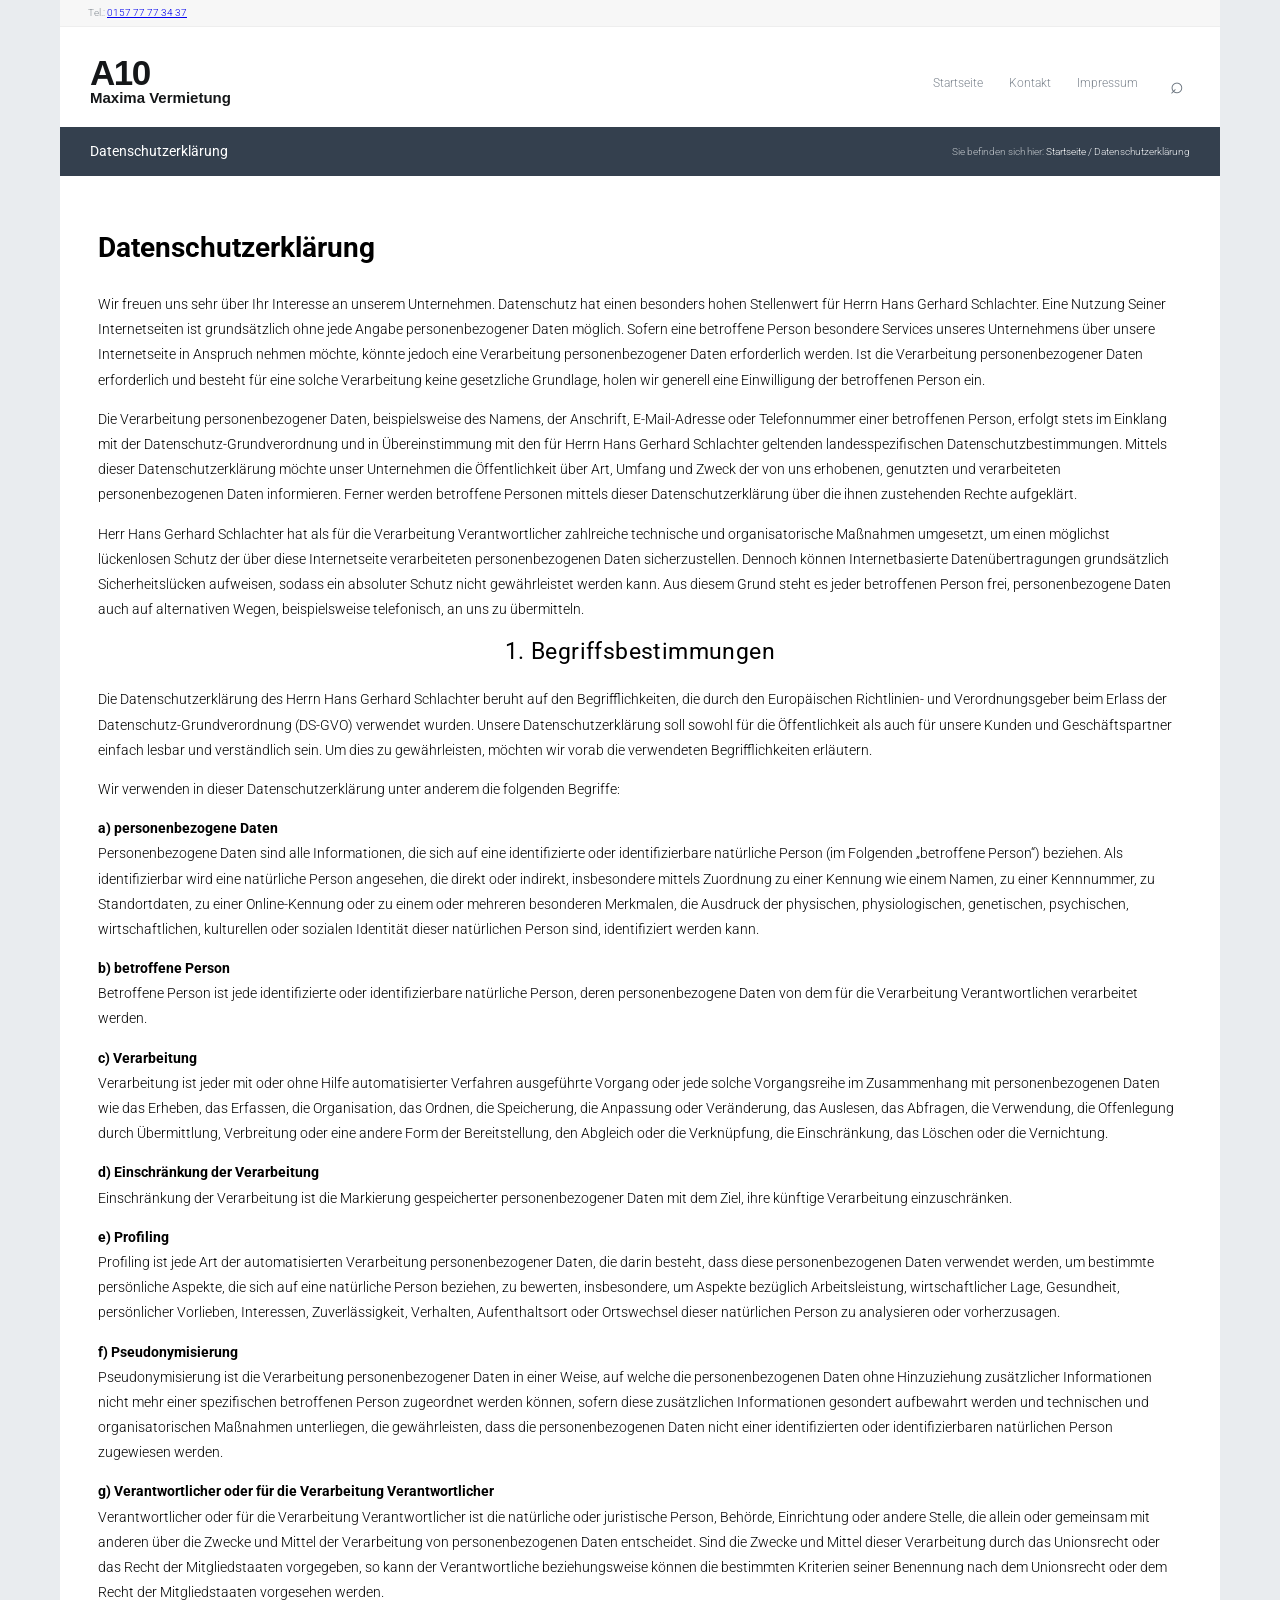
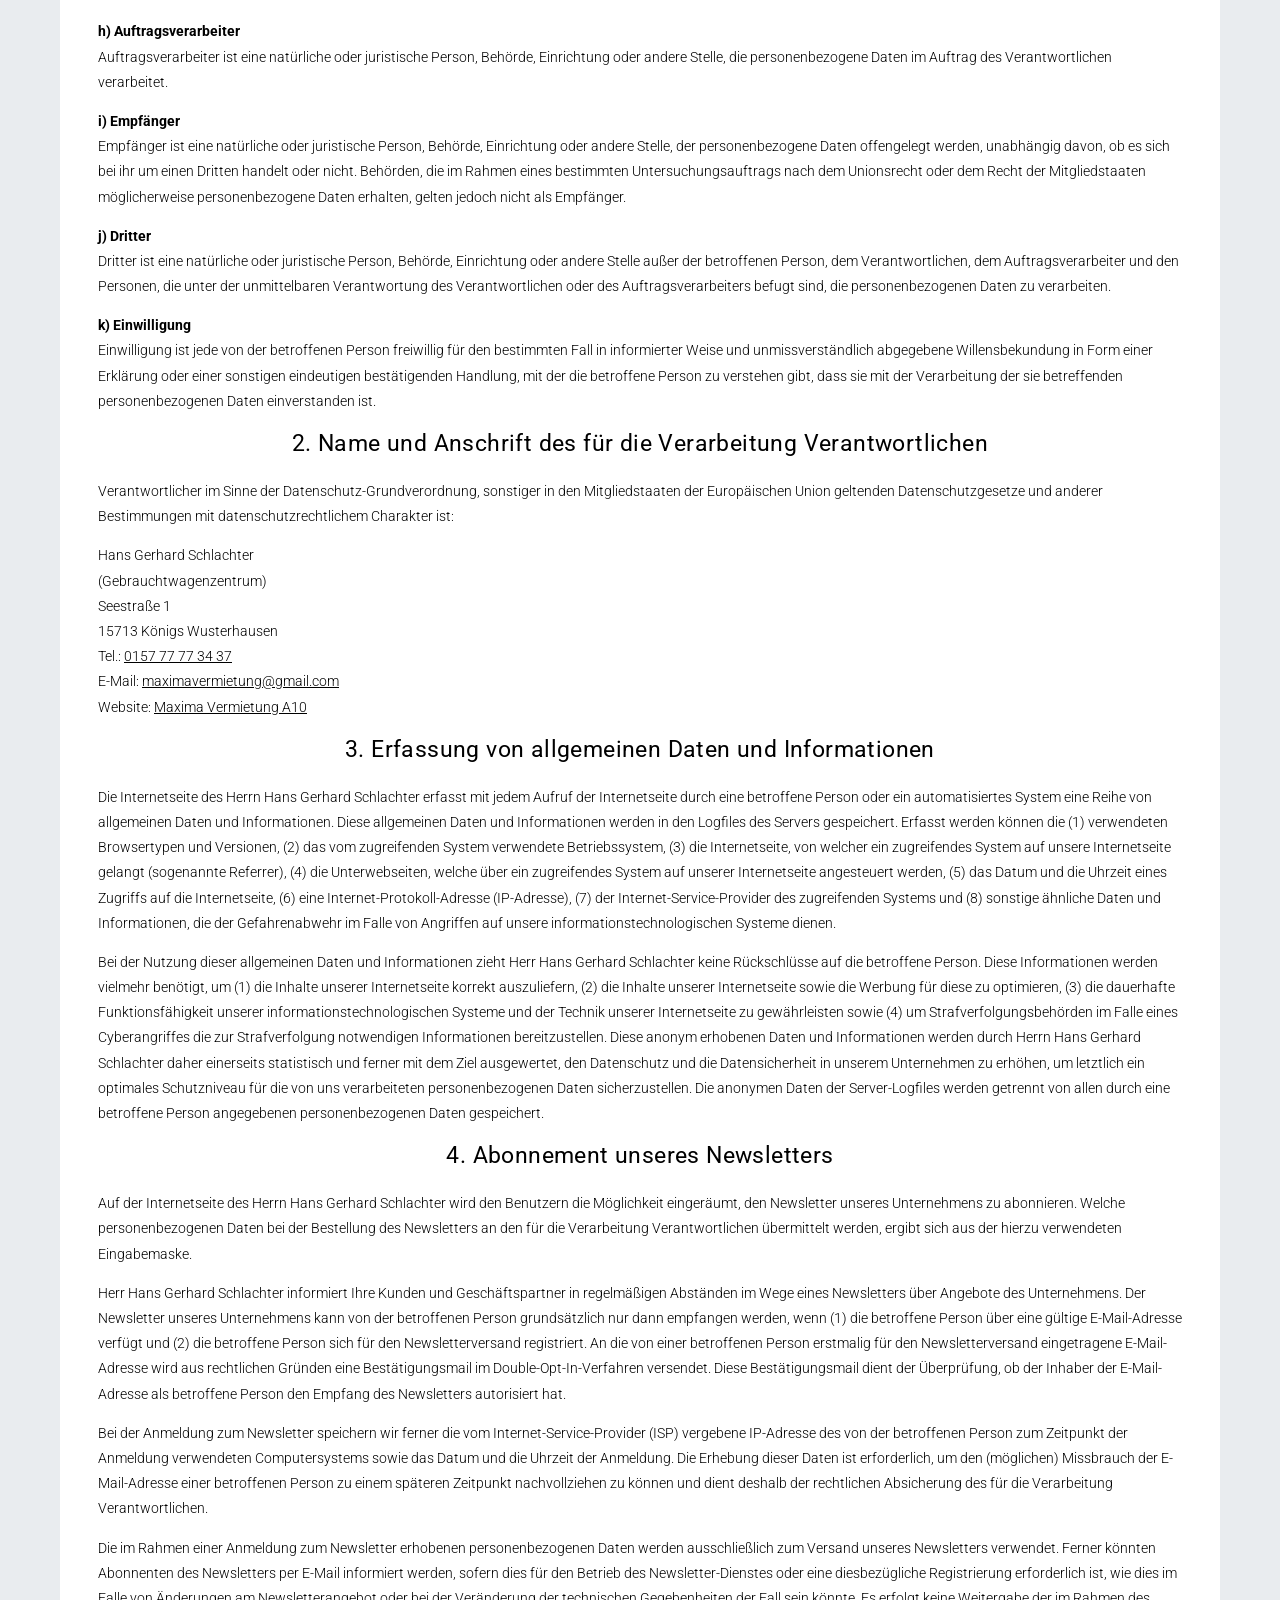
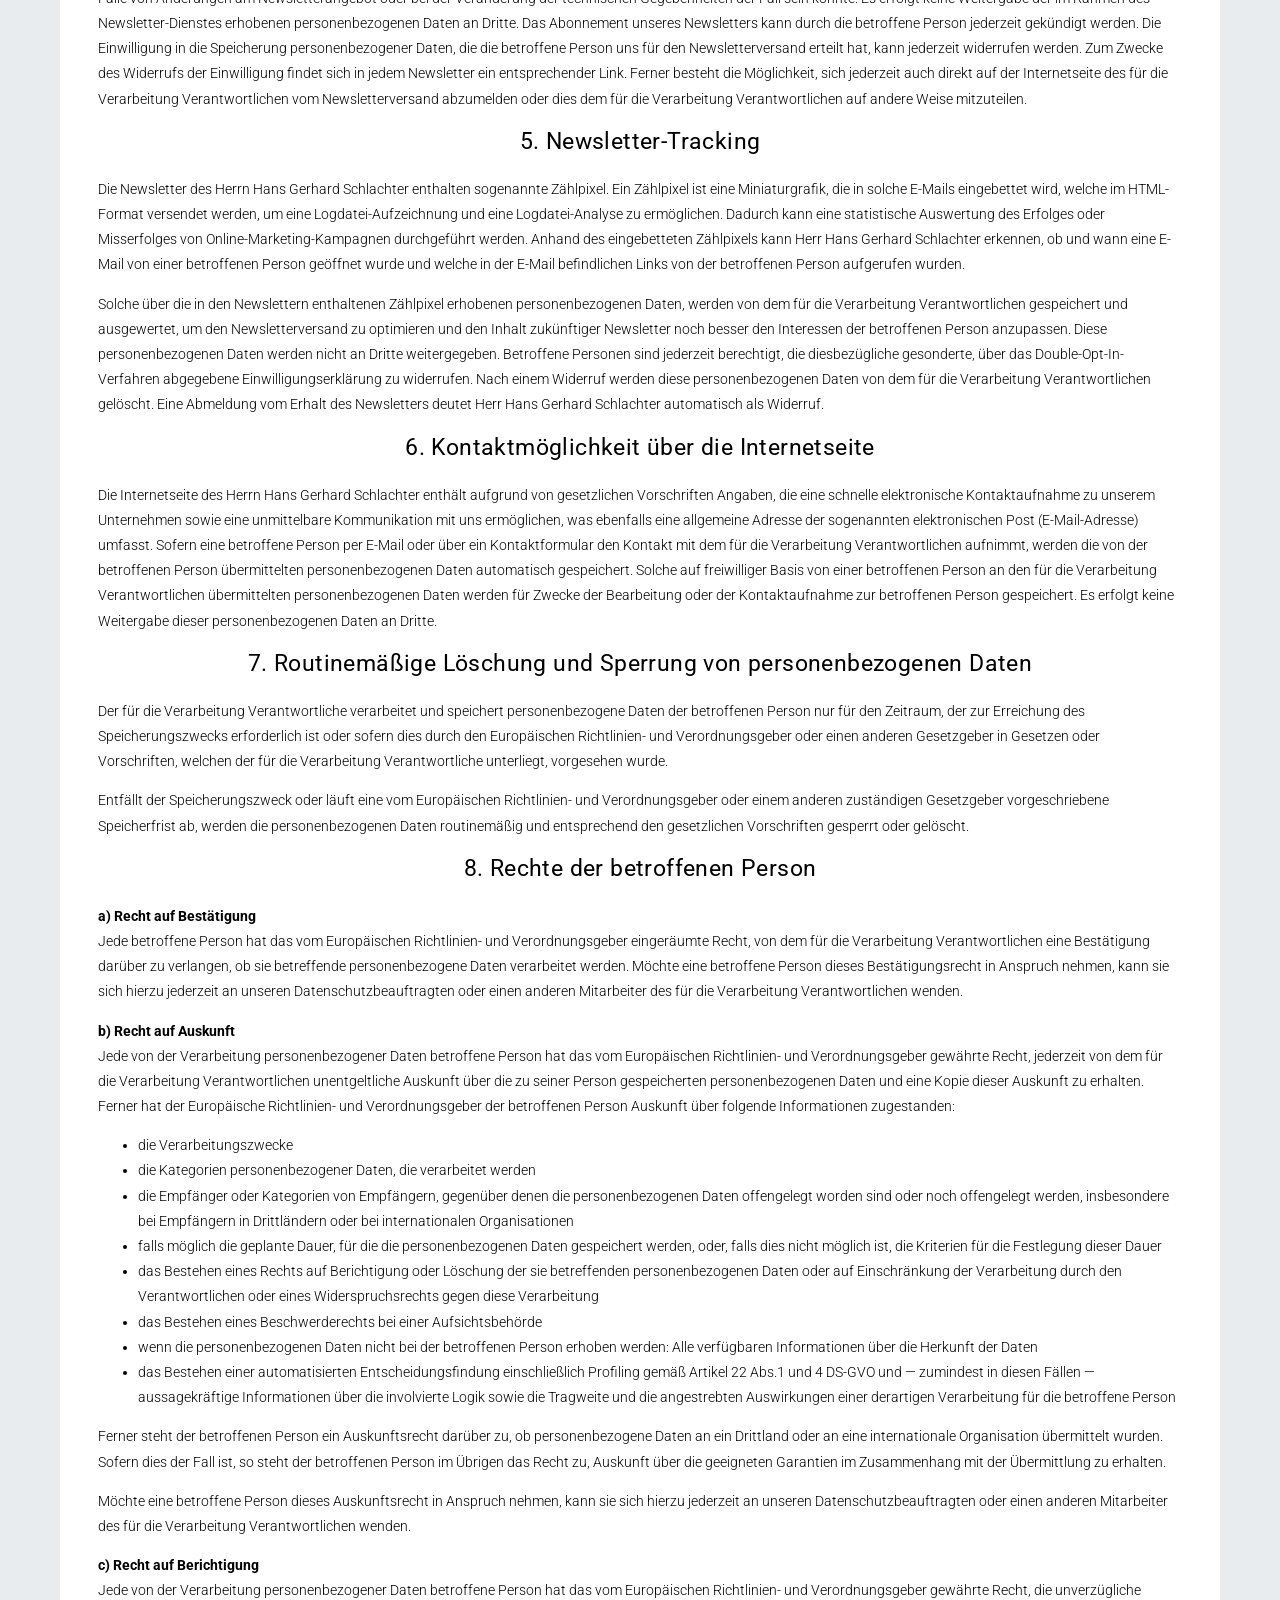
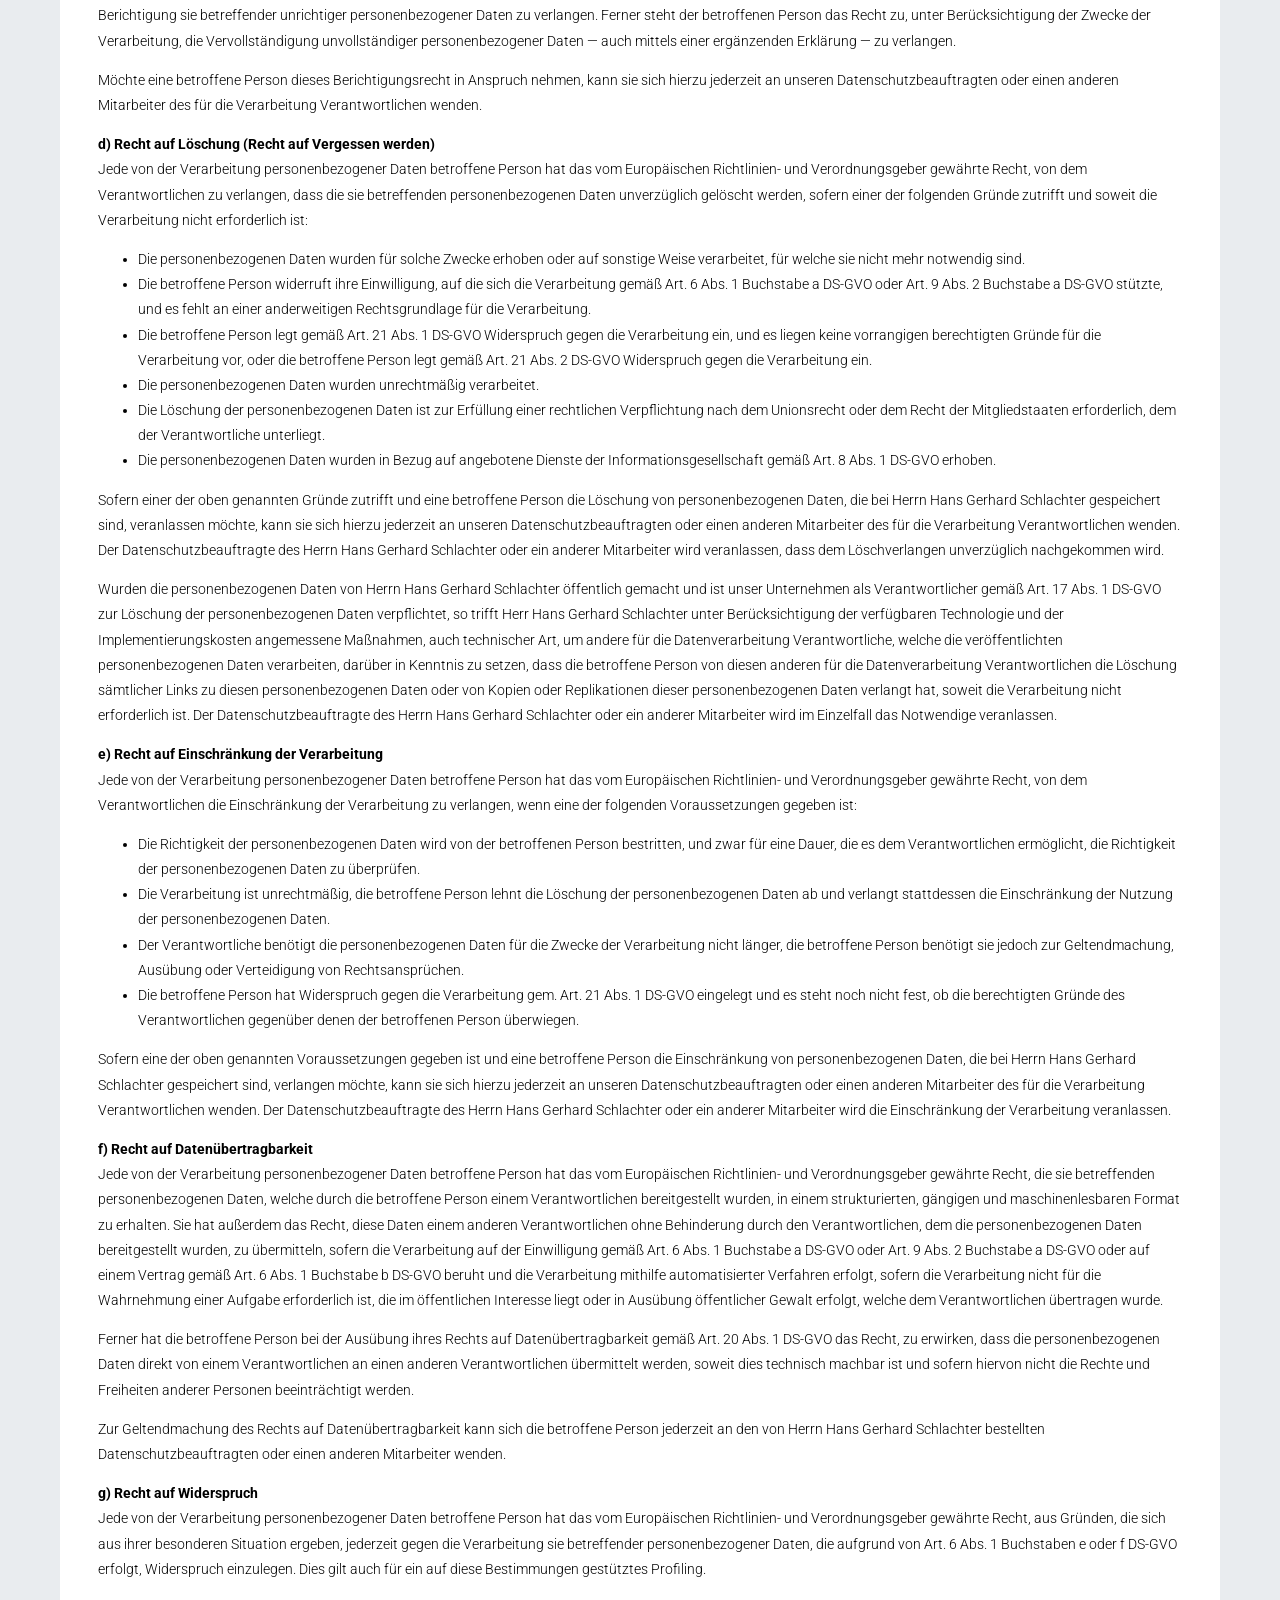
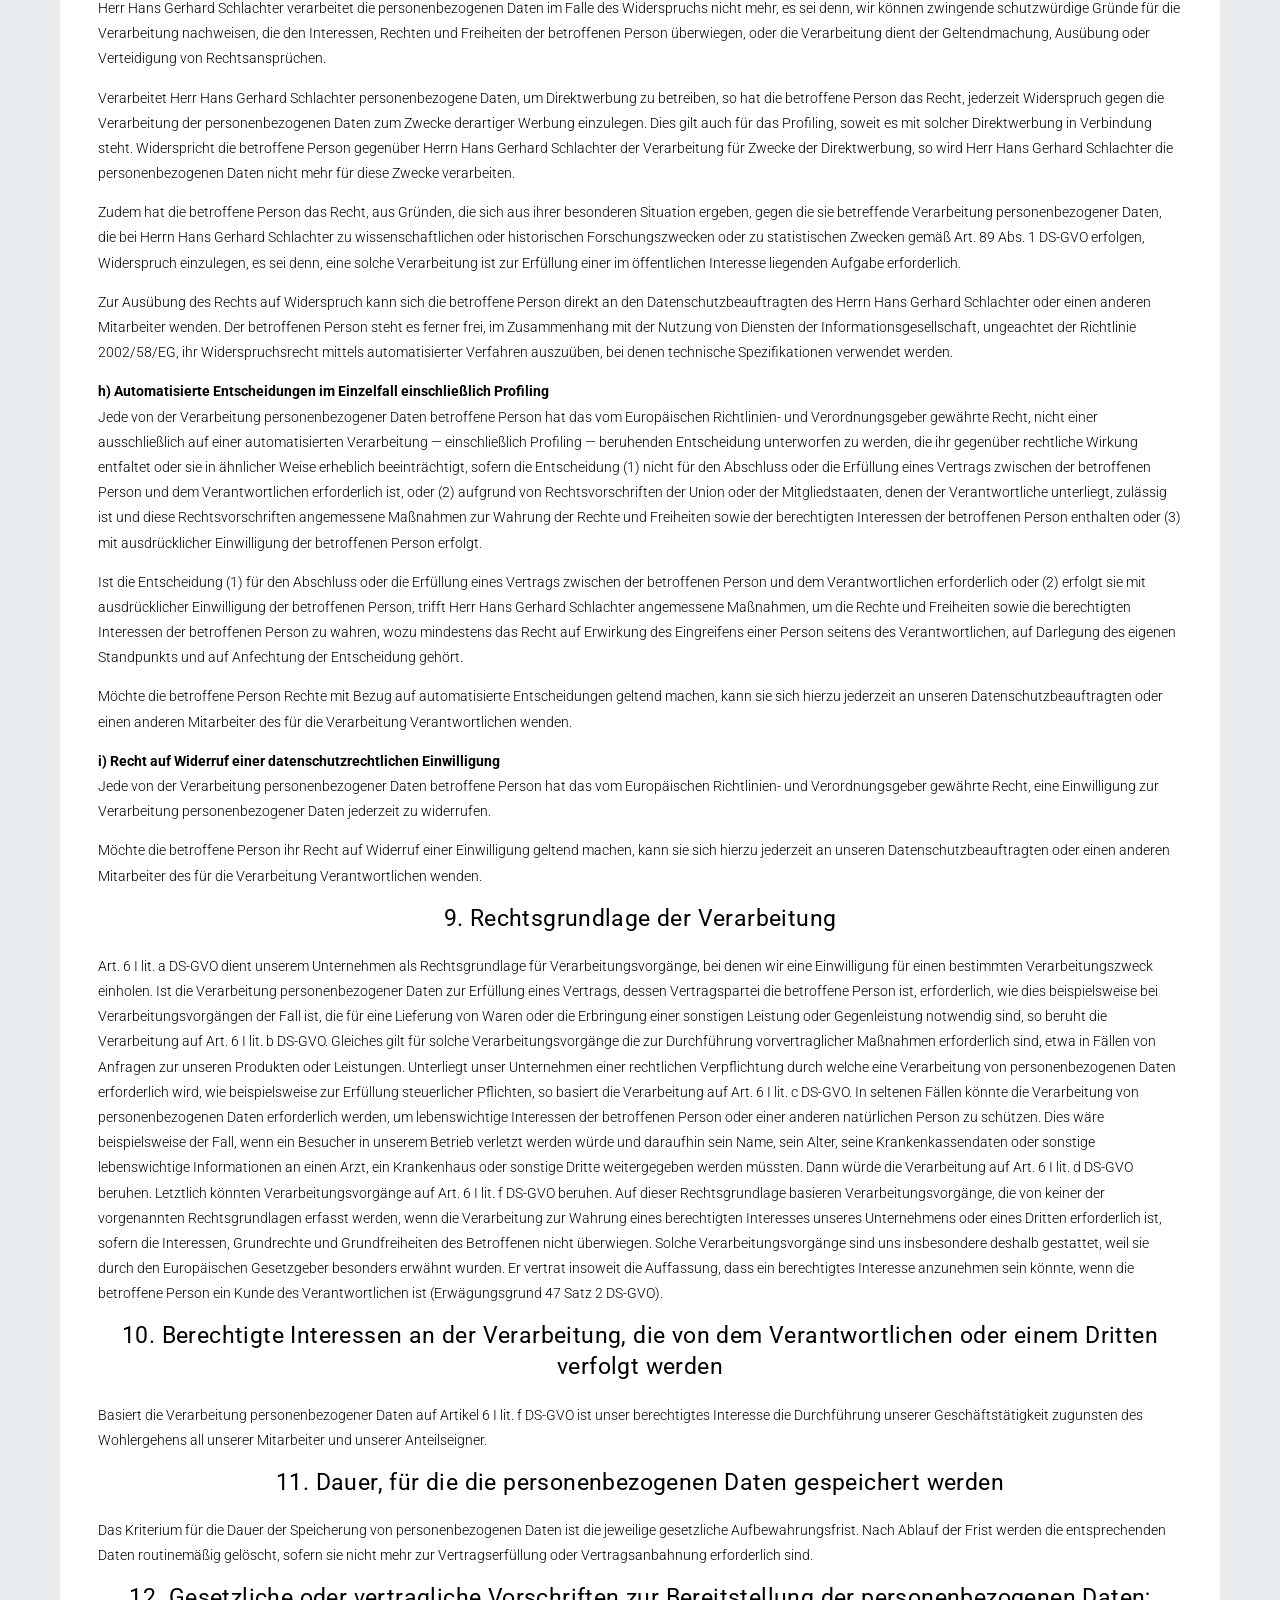
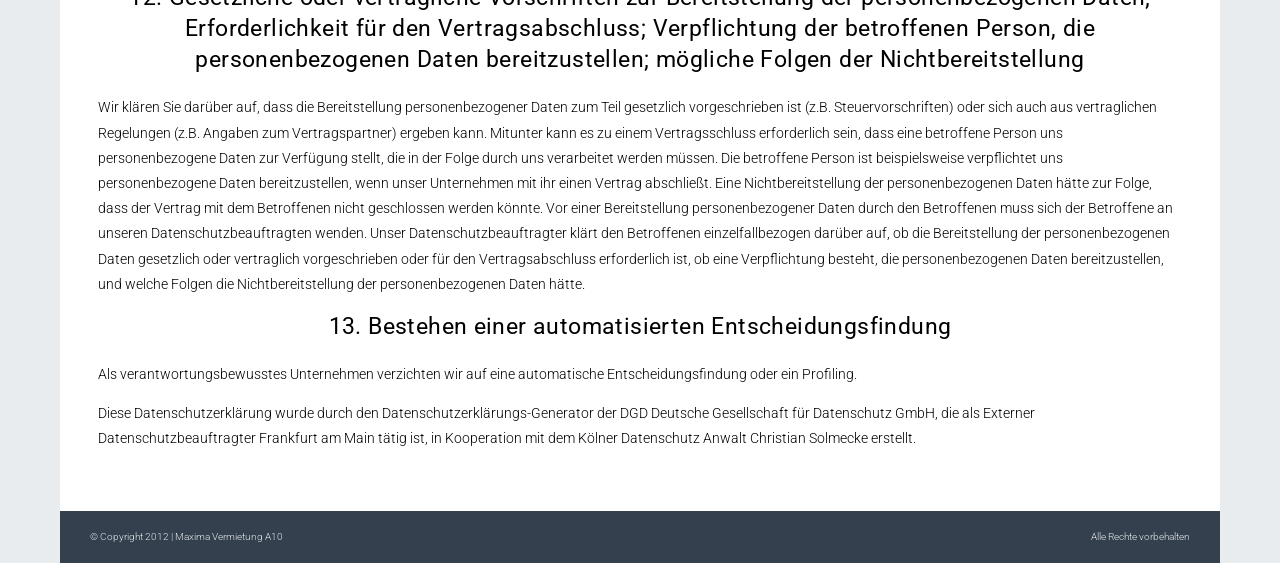
==== datenschutz.html @ 819bec35 "Initial upload of Maxima Vermietung A10" ====
<!doctype html><html lang="de"><head><meta charset="utf-8"><meta name="viewport" content="width=device-width, initial-scale=1"><title>Datenschutzerklärung | Maxima Vermietung A10</title><link rel="stylesheet" href="styles.css"></head><body><div class="topline"><span>Tel.: <a href="tel:+2015777773437">0157 77 77 34 37</a></span></div><header class="site-header"><a class="brand" href="index.html" aria-label="Maxima Vermietung A10 Startseite"><strong>A10</strong><span>Maxima Vermietung</span></a><button class="menu-toggle" type="button" aria-label="Menü öffnen" aria-expanded="false">☰</button><nav class="main-nav"><a href="index.html">Startseite</a><a href="kontakt.html">Kontakt</a><a href="impressum.html">Impressum</a><button class="search-toggle" type="button" aria-label="Suche öffnen">⌕</button></nav></header><div class="page-title"><h1>Datenschutzerklärung</h1><div class="breadcrumb"><span>Sie befinden sich hier:</span> <a href="index.html">Startseite</a> / Datenschutzerklärung</div></div><main class="content privacy-content"><h1>Datenschutzerklärung</h1>
<p>Wir freuen uns sehr über Ihr Interesse an unserem Unternehmen. Datenschutz hat einen besonders hohen Stellenwert für Herrn Hans Gerhard Schlachter. Eine Nutzung Seiner Internetseiten ist grundsätzlich ohne jede Angabe personenbezogener Daten möglich. Sofern eine betroffene Person besondere Services unseres Unternehmens über unsere Internetseite in Anspruch nehmen möchte, könnte jedoch eine Verarbeitung personenbezogener Daten erforderlich werden. Ist die Verarbeitung personenbezogener Daten erforderlich und besteht für eine solche Verarbeitung keine gesetzliche Grundlage, holen wir generell eine Einwilligung der betroffenen Person ein.</p>
<p>Die Verarbeitung personenbezogener Daten, beispielsweise des Namens, der Anschrift, E-Mail-Adresse oder Telefonnummer einer betroffenen Person, erfolgt stets im Einklang mit der Datenschutz-Grundverordnung und in Übereinstimmung mit den für Herrn Hans Gerhard Schlachter geltenden landesspezifischen Datenschutzbestimmungen. Mittels dieser Datenschutzerklärung möchte unser Unternehmen die Öffentlichkeit über Art, Umfang und Zweck der von uns erhobenen, genutzten und verarbeiteten personenbezogenen Daten informieren. Ferner werden betroffene Personen mittels dieser Datenschutzerklärung über die ihnen zustehenden Rechte aufgeklärt.</p>
<p>Herr Hans Gerhard Schlachter hat als für die Verarbeitung Verantwortlicher zahlreiche technische und organisatorische Maßnahmen umgesetzt, um einen möglichst lückenlosen Schutz der über diese Internetseite verarbeiteten personenbezogenen Daten sicherzustellen. Dennoch können Internetbasierte Datenübertragungen grundsätzlich Sicherheitslücken aufweisen, sodass ein absoluter Schutz nicht gewährleistet werden kann. Aus diesem Grund steht es jeder betroffenen Person frei, personenbezogene Daten auch auf alternativen Wegen, beispielsweise telefonisch, an uns zu übermitteln.</p>
<h2>1. Begriffsbestimmungen</h2>
<p>Die Datenschutzerklärung des Herrn Hans Gerhard Schlachter beruht auf den Begrifflichkeiten, die durch den Europäischen Richtlinien- und Verordnungsgeber beim Erlass der Datenschutz-Grundverordnung (DS-GVO) verwendet wurden. Unsere Datenschutzerklärung soll sowohl für die Öffentlichkeit als auch für unsere Kunden und Geschäftspartner einfach lesbar und verständlich sein. Um dies zu gewährleisten, möchten wir vorab die verwendeten Begrifflichkeiten erläutern.</p>
<p>Wir verwenden in dieser Datenschutzerklärung unter anderem die folgenden Begriffe:</p>
<p><strong>a) personenbezogene Daten</strong><br>Personenbezogene Daten sind alle Informationen, die sich auf eine identifizierte oder identifizierbare natürliche Person (im Folgenden „betroffene Person“) beziehen. Als identifizierbar wird eine natürliche Person angesehen, die direkt oder indirekt, insbesondere mittels Zuordnung zu einer Kennung wie einem Namen, zu einer Kennnummer, zu Standortdaten, zu einer Online-Kennung oder zu einem oder mehreren besonderen Merkmalen, die Ausdruck der physischen, physiologischen, genetischen, psychischen, wirtschaftlichen, kulturellen oder sozialen Identität dieser natürlichen Person sind, identifiziert werden kann.</p>
<p><strong>b) betroffene Person</strong><br>Betroffene Person ist jede identifizierte oder identifizierbare natürliche Person, deren personenbezogene Daten von dem für die Verarbeitung Verantwortlichen verarbeitet werden.</p>
<p><strong>c) Verarbeitung</strong><br>Verarbeitung ist jeder mit oder ohne Hilfe automatisierter Verfahren ausgeführte Vorgang oder jede solche Vorgangsreihe im Zusammenhang mit personenbezogenen Daten wie das Erheben, das Erfassen, die Organisation, das Ordnen, die Speicherung, die Anpassung oder Veränderung, das Auslesen, das Abfragen, die Verwendung, die Offenlegung durch Übermittlung, Verbreitung oder eine andere Form der Bereitstellung, den Abgleich oder die Verknüpfung, die Einschränkung, das Löschen oder die Vernichtung.</p>
<p><strong>d) Einschränkung der Verarbeitung</strong><br>Einschränkung der Verarbeitung ist die Markierung gespeicherter personenbezogener Daten mit dem Ziel, ihre künftige Verarbeitung einzuschränken.</p>
<p><strong>e) Profiling</strong><br>Profiling ist jede Art der automatisierten Verarbeitung personenbezogener Daten, die darin besteht, dass diese personenbezogenen Daten verwendet werden, um bestimmte persönliche Aspekte, die sich auf eine natürliche Person beziehen, zu bewerten, insbesondere, um Aspekte bezüglich Arbeitsleistung, wirtschaftlicher Lage, Gesundheit, persönlicher Vorlieben, Interessen, Zuverlässigkeit, Verhalten, Aufenthaltsort oder Ortswechsel dieser natürlichen Person zu analysieren oder vorherzusagen.</p>
<p><strong>f) Pseudonymisierung</strong><br>Pseudonymisierung ist die Verarbeitung personenbezogener Daten in einer Weise, auf welche die personenbezogenen Daten ohne Hinzuziehung zusätzlicher Informationen nicht mehr einer spezifischen betroffenen Person zugeordnet werden können, sofern diese zusätzlichen Informationen gesondert aufbewahrt werden und technischen und organisatorischen Maßnahmen unterliegen, die gewährleisten, dass die personenbezogenen Daten nicht einer identifizierten oder identifizierbaren natürlichen Person zugewiesen werden.</p>
<p><strong>g) Verantwortlicher oder für die Verarbeitung Verantwortlicher</strong><br>Verantwortlicher oder für die Verarbeitung Verantwortlicher ist die natürliche oder juristische Person, Behörde, Einrichtung oder andere Stelle, die allein oder gemeinsam mit anderen über die Zwecke und Mittel der Verarbeitung von personenbezogenen Daten entscheidet. Sind die Zwecke und Mittel dieser Verarbeitung durch das Unionsrecht oder das Recht der Mitgliedstaaten vorgegeben, so kann der Verantwortliche beziehungsweise können die bestimmten Kriterien seiner Benennung nach dem Unionsrecht oder dem Recht der Mitgliedstaaten vorgesehen werden.</p>
<p><strong>h) Auftragsverarbeiter</strong><br>Auftragsverarbeiter ist eine natürliche oder juristische Person, Behörde, Einrichtung oder andere Stelle, die personenbezogene Daten im Auftrag des Verantwortlichen verarbeitet.</p>
<p><strong>i) Empfänger</strong><br>Empfänger ist eine natürliche oder juristische Person, Behörde, Einrichtung oder andere Stelle, der personenbezogene Daten offengelegt werden, unabhängig davon, ob es sich bei ihr um einen Dritten handelt oder nicht. Behörden, die im Rahmen eines bestimmten Untersuchungsauftrags nach dem Unionsrecht oder dem Recht der Mitgliedstaaten möglicherweise personenbezogene Daten erhalten, gelten jedoch nicht als Empfänger.</p>
<p><strong>j) Dritter</strong><br>Dritter ist eine natürliche oder juristische Person, Behörde, Einrichtung oder andere Stelle außer der betroffenen Person, dem Verantwortlichen, dem Auftragsverarbeiter und den Personen, die unter der unmittelbaren Verantwortung des Verantwortlichen oder des Auftragsverarbeiters befugt sind, die personenbezogenen Daten zu verarbeiten.</p>
<p><strong>k) Einwilligung</strong><br>Einwilligung ist jede von der betroffenen Person freiwillig für den bestimmten Fall in informierter Weise und unmissverständlich abgegebene Willensbekundung in Form einer Erklärung oder einer sonstigen eindeutigen bestätigenden Handlung, mit der die betroffene Person zu verstehen gibt, dass sie mit der Verarbeitung der sie betreffenden personenbezogenen Daten einverstanden ist.</p>
<h2>2. Name und Anschrift des für die Verarbeitung Verantwortlichen</h2>
<p>Verantwortlicher im Sinne der Datenschutz-Grundverordnung, sonstiger in den Mitgliedstaaten der Europäischen Union geltenden Datenschutzgesetze und anderer Bestimmungen mit datenschutzrechtlichem Charakter ist:</p>
<p>Hans Gerhard Schlachter<br>(Gebrauchtwagenzentrum)<br>Seestraße 1<br>15713 Königs Wusterhausen<br>Tel.: <a href="tel:+2015777773437">0157 77 77 34 37</a><br>E-Mail: <a href="mailto:maximavermietung@gmail.com">maximavermietung@gmail.com</a><br>Website: <a href="index.html">Maxima Vermietung A10</a></p>
<h2>3. Erfassung von allgemeinen Daten und Informationen</h2>
<p>Die Internetseite des Herrn Hans Gerhard Schlachter erfasst mit jedem Aufruf der Internetseite durch eine betroffene Person oder ein automatisiertes System eine Reihe von allgemeinen Daten und Informationen. Diese allgemeinen Daten und Informationen werden in den Logfiles des Servers gespeichert. Erfasst werden können die (1) verwendeten Browsertypen und Versionen, (2) das vom zugreifenden System verwendete Betriebssystem, (3) die Internetseite, von welcher ein zugreifendes System auf unsere Internetseite gelangt (sogenannte Referrer), (4) die Unterwebseiten, welche über ein zugreifendes System auf unserer Internetseite angesteuert werden, (5) das Datum und die Uhrzeit eines Zugriffs auf die Internetseite, (6) eine Internet-Protokoll-Adresse (IP-Adresse), (7) der Internet-Service-Provider des zugreifenden Systems und (8) sonstige ähnliche Daten und Informationen, die der Gefahrenabwehr im Falle von Angriffen auf unsere informationstechnologischen Systeme dienen.</p>
<p>Bei der Nutzung dieser allgemeinen Daten und Informationen zieht Herr Hans Gerhard Schlachter keine Rückschlüsse auf die betroffene Person. Diese Informationen werden vielmehr benötigt, um (1) die Inhalte unserer Internetseite korrekt auszuliefern, (2) die Inhalte unserer Internetseite sowie die Werbung für diese zu optimieren, (3) die dauerhafte Funktionsfähigkeit unserer informationstechnologischen Systeme und der Technik unserer Internetseite zu gewährleisten sowie (4) um Strafverfolgungsbehörden im Falle eines Cyberangriffes die zur Strafverfolgung notwendigen Informationen bereitzustellen. Diese anonym erhobenen Daten und Informationen werden durch Herrn Hans Gerhard Schlachter daher einerseits statistisch und ferner mit dem Ziel ausgewertet, den Datenschutz und die Datensicherheit in unserem Unternehmen zu erhöhen, um letztlich ein optimales Schutzniveau für die von uns verarbeiteten personenbezogenen Daten sicherzustellen. Die anonymen Daten der Server-Logfiles werden getrennt von allen durch eine betroffene Person angegebenen personenbezogenen Daten gespeichert.</p>
<h2>4. Abonnement unseres Newsletters</h2>
<p>Auf der Internetseite des Herrn Hans Gerhard Schlachter wird den Benutzern die Möglichkeit eingeräumt, den Newsletter unseres Unternehmens zu abonnieren. Welche personenbezogenen Daten bei der Bestellung des Newsletters an den für die Verarbeitung Verantwortlichen übermittelt werden, ergibt sich aus der hierzu verwendeten Eingabemaske.</p>
<p>Herr Hans Gerhard Schlachter informiert Ihre Kunden und Geschäftspartner in regelmäßigen Abständen im Wege eines Newsletters über Angebote des Unternehmens. Der Newsletter unseres Unternehmens kann von der betroffenen Person grundsätzlich nur dann empfangen werden, wenn (1) die betroffene Person über eine gültige E-Mail-Adresse verfügt und (2) die betroffene Person sich für den Newsletterversand registriert. An die von einer betroffenen Person erstmalig für den Newsletterversand eingetragene E-Mail-Adresse wird aus rechtlichen Gründen eine Bestätigungsmail im Double-Opt-In-Verfahren versendet. Diese Bestätigungsmail dient der Überprüfung, ob der Inhaber der E-Mail-Adresse als betroffene Person den Empfang des Newsletters autorisiert hat.</p>
<p>Bei der Anmeldung zum Newsletter speichern wir ferner die vom Internet-Service-Provider (ISP) vergebene IP-Adresse des von der betroffenen Person zum Zeitpunkt der Anmeldung verwendeten Computersystems sowie das Datum und die Uhrzeit der Anmeldung. Die Erhebung dieser Daten ist erforderlich, um den (möglichen) Missbrauch der E-Mail-Adresse einer betroffenen Person zu einem späteren Zeitpunkt nachvollziehen zu können und dient deshalb der rechtlichen Absicherung des für die Verarbeitung Verantwortlichen.</p>
<p>Die im Rahmen einer Anmeldung zum Newsletter erhobenen personenbezogenen Daten werden ausschließlich zum Versand unseres Newsletters verwendet. Ferner könnten Abonnenten des Newsletters per E-Mail informiert werden, sofern dies für den Betrieb des Newsletter-Dienstes oder eine diesbezügliche Registrierung erforderlich ist, wie dies im Falle von Änderungen am Newsletterangebot oder bei der Veränderung der technischen Gegebenheiten der Fall sein könnte. Es erfolgt keine Weitergabe der im Rahmen des Newsletter-Dienstes erhobenen personenbezogenen Daten an Dritte. Das Abonnement unseres Newsletters kann durch die betroffene Person jederzeit gekündigt werden. Die Einwilligung in die Speicherung personenbezogener Daten, die die betroffene Person uns für den Newsletterversand erteilt hat, kann jederzeit widerrufen werden. Zum Zwecke des Widerrufs der Einwilligung findet sich in jedem Newsletter ein entsprechender Link. Ferner besteht die Möglichkeit, sich jederzeit auch direkt auf der Internetseite des für die Verarbeitung Verantwortlichen vom Newsletterversand abzumelden oder dies dem für die Verarbeitung Verantwortlichen auf andere Weise mitzuteilen.</p>
<h2>5. Newsletter-Tracking</h2>
<p>Die Newsletter des Herrn Hans Gerhard Schlachter enthalten sogenannte Zählpixel. Ein Zählpixel ist eine Miniaturgrafik, die in solche E-Mails eingebettet wird, welche im HTML-Format versendet werden, um eine Logdatei-Aufzeichnung und eine Logdatei-Analyse zu ermöglichen. Dadurch kann eine statistische Auswertung des Erfolges oder Misserfolges von Online-Marketing-Kampagnen durchgeführt werden. Anhand des eingebetteten Zählpixels kann Herr Hans Gerhard Schlachter erkennen, ob und wann eine E-Mail von einer betroffenen Person geöffnet wurde und welche in der E-Mail befindlichen Links von der betroffenen Person aufgerufen wurden.</p>
<p>Solche über die in den Newslettern enthaltenen Zählpixel erhobenen personenbezogenen Daten, werden von dem für die Verarbeitung Verantwortlichen gespeichert und ausgewertet, um den Newsletterversand zu optimieren und den Inhalt zukünftiger Newsletter noch besser den Interessen der betroffenen Person anzupassen. Diese personenbezogenen Daten werden nicht an Dritte weitergegeben. Betroffene Personen sind jederzeit berechtigt, die diesbezügliche gesonderte, über das Double-Opt-In-Verfahren abgegebene Einwilligungserklärung zu widerrufen. Nach einem Widerruf werden diese personenbezogenen Daten von dem für die Verarbeitung Verantwortlichen gelöscht. Eine Abmeldung vom Erhalt des Newsletters deutet Herr Hans Gerhard Schlachter automatisch als Widerruf.</p>
<h2>6. Kontaktmöglichkeit über die Internetseite</h2>
<p>Die Internetseite des Herrn Hans Gerhard Schlachter enthält aufgrund von gesetzlichen Vorschriften Angaben, die eine schnelle elektronische Kontaktaufnahme zu unserem Unternehmen sowie eine unmittelbare Kommunikation mit uns ermöglichen, was ebenfalls eine allgemeine Adresse der sogenannten elektronischen Post (E-Mail-Adresse) umfasst. Sofern eine betroffene Person per E-Mail oder über ein Kontaktformular den Kontakt mit dem für die Verarbeitung Verantwortlichen aufnimmt, werden die von der betroffenen Person übermittelten personenbezogenen Daten automatisch gespeichert. Solche auf freiwilliger Basis von einer betroffenen Person an den für die Verarbeitung Verantwortlichen übermittelten personenbezogenen Daten werden für Zwecke der Bearbeitung oder der Kontaktaufnahme zur betroffenen Person gespeichert. Es erfolgt keine Weitergabe dieser personenbezogenen Daten an Dritte.</p>
<h2>7. Routinemäßige Löschung und Sperrung von personenbezogenen Daten</h2>
<p>Der für die Verarbeitung Verantwortliche verarbeitet und speichert personenbezogene Daten der betroffenen Person nur für den Zeitraum, der zur Erreichung des Speicherungszwecks erforderlich ist oder sofern dies durch den Europäischen Richtlinien- und Verordnungsgeber oder einen anderen Gesetzgeber in Gesetzen oder Vorschriften, welchen der für die Verarbeitung Verantwortliche unterliegt, vorgesehen wurde.</p>
<p>Entfällt der Speicherungszweck oder läuft eine vom Europäischen Richtlinien- und Verordnungsgeber oder einem anderen zuständigen Gesetzgeber vorgeschriebene Speicherfrist ab, werden die personenbezogenen Daten routinemäßig und entsprechend den gesetzlichen Vorschriften gesperrt oder gelöscht.</p>
<h2>8. Rechte der betroffenen Person</h2>
<p><strong>a) Recht auf Bestätigung</strong><br>Jede betroffene Person hat das vom Europäischen Richtlinien- und Verordnungsgeber eingeräumte Recht, von dem für die Verarbeitung Verantwortlichen eine Bestätigung darüber zu verlangen, ob sie betreffende personenbezogene Daten verarbeitet werden. Möchte eine betroffene Person dieses Bestätigungsrecht in Anspruch nehmen, kann sie sich hierzu jederzeit an unseren Datenschutzbeauftragten oder einen anderen Mitarbeiter des für die Verarbeitung Verantwortlichen wenden.</p>
<p><strong>b) Recht auf Auskunft</strong><br>Jede von der Verarbeitung personenbezogener Daten betroffene Person hat das vom Europäischen Richtlinien- und Verordnungsgeber gewährte Recht, jederzeit von dem für die Verarbeitung Verantwortlichen unentgeltliche Auskunft über die zu seiner Person gespeicherten personenbezogenen Daten und eine Kopie dieser Auskunft zu erhalten. Ferner hat der Europäische Richtlinien- und Verordnungsgeber der betroffenen Person Auskunft über folgende Informationen zugestanden:</p>
<ul><li>die Verarbeitungszwecke</li><li>die Kategorien personenbezogener Daten, die verarbeitet werden</li><li>die Empfänger oder Kategorien von Empfängern, gegenüber denen die personenbezogenen Daten offengelegt worden sind oder noch offengelegt werden, insbesondere bei Empfängern in Drittländern oder bei internationalen Organisationen</li><li>falls möglich die geplante Dauer, für die die personenbezogenen Daten gespeichert werden, oder, falls dies nicht möglich ist, die Kriterien für die Festlegung dieser Dauer</li><li>das Bestehen eines Rechts auf Berichtigung oder Löschung der sie betreffenden personenbezogenen Daten oder auf Einschränkung der Verarbeitung durch den Verantwortlichen oder eines Widerspruchsrechts gegen diese Verarbeitung</li><li>das Bestehen eines Beschwerderechts bei einer Aufsichtsbehörde</li><li>wenn die personenbezogenen Daten nicht bei der betroffenen Person erhoben werden: Alle verfügbaren Informationen über die Herkunft der Daten</li><li>das Bestehen einer automatisierten Entscheidungsfindung einschließlich Profiling gemäß Artikel 22 Abs.1 und 4 DS-GVO und — zumindest in diesen Fällen — aussagekräftige Informationen über die involvierte Logik sowie die Tragweite und die angestrebten Auswirkungen einer derartigen Verarbeitung für die betroffene Person</li></ul>
<p>Ferner steht der betroffenen Person ein Auskunftsrecht darüber zu, ob personenbezogene Daten an ein Drittland oder an eine internationale Organisation übermittelt wurden. Sofern dies der Fall ist, so steht der betroffenen Person im Übrigen das Recht zu, Auskunft über die geeigneten Garantien im Zusammenhang mit der Übermittlung zu erhalten.</p>
<p>Möchte eine betroffene Person dieses Auskunftsrecht in Anspruch nehmen, kann sie sich hierzu jederzeit an unseren Datenschutzbeauftragten oder einen anderen Mitarbeiter des für die Verarbeitung Verantwortlichen wenden.</p>
<p><strong>c) Recht auf Berichtigung</strong><br>Jede von der Verarbeitung personenbezogener Daten betroffene Person hat das vom Europäischen Richtlinien- und Verordnungsgeber gewährte Recht, die unverzügliche Berichtigung sie betreffender unrichtiger personenbezogener Daten zu verlangen. Ferner steht der betroffenen Person das Recht zu, unter Berücksichtigung der Zwecke der Verarbeitung, die Vervollständigung unvollständiger personenbezogener Daten — auch mittels einer ergänzenden Erklärung — zu verlangen.</p>
<p>Möchte eine betroffene Person dieses Berichtigungsrecht in Anspruch nehmen, kann sie sich hierzu jederzeit an unseren Datenschutzbeauftragten oder einen anderen Mitarbeiter des für die Verarbeitung Verantwortlichen wenden.</p>
<p><strong>d) Recht auf Löschung (Recht auf Vergessen werden)</strong><br>Jede von der Verarbeitung personenbezogener Daten betroffene Person hat das vom Europäischen Richtlinien- und Verordnungsgeber gewährte Recht, von dem Verantwortlichen zu verlangen, dass die sie betreffenden personenbezogenen Daten unverzüglich gelöscht werden, sofern einer der folgenden Gründe zutrifft und soweit die Verarbeitung nicht erforderlich ist:</p>
<ul><li>Die personenbezogenen Daten wurden für solche Zwecke erhoben oder auf sonstige Weise verarbeitet, für welche sie nicht mehr notwendig sind.</li><li>Die betroffene Person widerruft ihre Einwilligung, auf die sich die Verarbeitung gemäß Art. 6 Abs. 1 Buchstabe a DS-GVO oder Art. 9 Abs. 2 Buchstabe a DS-GVO stützte, und es fehlt an einer anderweitigen Rechtsgrundlage für die Verarbeitung.</li><li>Die betroffene Person legt gemäß Art. 21 Abs. 1 DS-GVO Widerspruch gegen die Verarbeitung ein, und es liegen keine vorrangigen berechtigten Gründe für die Verarbeitung vor, oder die betroffene Person legt gemäß Art. 21 Abs. 2 DS-GVO Widerspruch gegen die Verarbeitung ein.</li><li>Die personenbezogenen Daten wurden unrechtmäßig verarbeitet.</li><li>Die Löschung der personenbezogenen Daten ist zur Erfüllung einer rechtlichen Verpflichtung nach dem Unionsrecht oder dem Recht der Mitgliedstaaten erforderlich, dem der Verantwortliche unterliegt.</li><li>Die personenbezogenen Daten wurden in Bezug auf angebotene Dienste der Informationsgesellschaft gemäß Art. 8 Abs. 1 DS-GVO erhoben.</li></ul>
<p>Sofern einer der oben genannten Gründe zutrifft und eine betroffene Person die Löschung von personenbezogenen Daten, die bei Herrn Hans Gerhard Schlachter gespeichert sind, veranlassen möchte, kann sie sich hierzu jederzeit an unseren Datenschutzbeauftragten oder einen anderen Mitarbeiter des für die Verarbeitung Verantwortlichen wenden. Der Datenschutzbeauftragte des Herrn Hans Gerhard Schlachter oder ein anderer Mitarbeiter wird veranlassen, dass dem Löschverlangen unverzüglich nachgekommen wird.</p>
<p>Wurden die personenbezogenen Daten von Herrn Hans Gerhard Schlachter öffentlich gemacht und ist unser Unternehmen als Verantwortlicher gemäß Art. 17 Abs. 1 DS-GVO zur Löschung der personenbezogenen Daten verpflichtet, so trifft Herr Hans Gerhard Schlachter unter Berücksichtigung der verfügbaren Technologie und der Implementierungskosten angemessene Maßnahmen, auch technischer Art, um andere für die Datenverarbeitung Verantwortliche, welche die veröffentlichten personenbezogenen Daten verarbeiten, darüber in Kenntnis zu setzen, dass die betroffene Person von diesen anderen für die Datenverarbeitung Verantwortlichen die Löschung sämtlicher Links zu diesen personenbezogenen Daten oder von Kopien oder Replikationen dieser personenbezogenen Daten verlangt hat, soweit die Verarbeitung nicht erforderlich ist. Der Datenschutzbeauftragte des Herrn Hans Gerhard Schlachter oder ein anderer Mitarbeiter wird im Einzelfall das Notwendige veranlassen.</p>
<p><strong>e) Recht auf Einschränkung der Verarbeitung</strong><br>Jede von der Verarbeitung personenbezogener Daten betroffene Person hat das vom Europäischen Richtlinien- und Verordnungsgeber gewährte Recht, von dem Verantwortlichen die Einschränkung der Verarbeitung zu verlangen, wenn eine der folgenden Voraussetzungen gegeben ist:</p>
<ul><li>Die Richtigkeit der personenbezogenen Daten wird von der betroffenen Person bestritten, und zwar für eine Dauer, die es dem Verantwortlichen ermöglicht, die Richtigkeit der personenbezogenen Daten zu überprüfen.</li><li>Die Verarbeitung ist unrechtmäßig, die betroffene Person lehnt die Löschung der personenbezogenen Daten ab und verlangt stattdessen die Einschränkung der Nutzung der personenbezogenen Daten.</li><li>Der Verantwortliche benötigt die personenbezogenen Daten für die Zwecke der Verarbeitung nicht länger, die betroffene Person benötigt sie jedoch zur Geltendmachung, Ausübung oder Verteidigung von Rechtsansprüchen.</li><li>Die betroffene Person hat Widerspruch gegen die Verarbeitung gem. Art. 21 Abs. 1 DS-GVO eingelegt und es steht noch nicht fest, ob die berechtigten Gründe des Verantwortlichen gegenüber denen der betroffenen Person überwiegen.</li></ul>
<p>Sofern eine der oben genannten Voraussetzungen gegeben ist und eine betroffene Person die Einschränkung von personenbezogenen Daten, die bei Herrn Hans Gerhard Schlachter gespeichert sind, verlangen möchte, kann sie sich hierzu jederzeit an unseren Datenschutzbeauftragten oder einen anderen Mitarbeiter des für die Verarbeitung Verantwortlichen wenden. Der Datenschutzbeauftragte des Herrn Hans Gerhard Schlachter oder ein anderer Mitarbeiter wird die Einschränkung der Verarbeitung veranlassen.</p>
<p><strong>f) Recht auf Datenübertragbarkeit</strong><br>Jede von der Verarbeitung personenbezogener Daten betroffene Person hat das vom Europäischen Richtlinien- und Verordnungsgeber gewährte Recht, die sie betreffenden personenbezogenen Daten, welche durch die betroffene Person einem Verantwortlichen bereitgestellt wurden, in einem strukturierten, gängigen und maschinenlesbaren Format zu erhalten. Sie hat außerdem das Recht, diese Daten einem anderen Verantwortlichen ohne Behinderung durch den Verantwortlichen, dem die personenbezogenen Daten bereitgestellt wurden, zu übermitteln, sofern die Verarbeitung auf der Einwilligung gemäß Art. 6 Abs. 1 Buchstabe a DS-GVO oder Art. 9 Abs. 2 Buchstabe a DS-GVO oder auf einem Vertrag gemäß Art. 6 Abs. 1 Buchstabe b DS-GVO beruht und die Verarbeitung mithilfe automatisierter Verfahren erfolgt, sofern die Verarbeitung nicht für die Wahrnehmung einer Aufgabe erforderlich ist, die im öffentlichen Interesse liegt oder in Ausübung öffentlicher Gewalt erfolgt, welche dem Verantwortlichen übertragen wurde.</p>
<p>Ferner hat die betroffene Person bei der Ausübung ihres Rechts auf Datenübertragbarkeit gemäß Art. 20 Abs. 1 DS-GVO das Recht, zu erwirken, dass die personenbezogenen Daten direkt von einem Verantwortlichen an einen anderen Verantwortlichen übermittelt werden, soweit dies technisch machbar ist und sofern hiervon nicht die Rechte und Freiheiten anderer Personen beeinträchtigt werden.</p>
<p>Zur Geltendmachung des Rechts auf Datenübertragbarkeit kann sich die betroffene Person jederzeit an den von Herrn Hans Gerhard Schlachter bestellten Datenschutzbeauftragten oder einen anderen Mitarbeiter wenden.</p>
<p><strong>g) Recht auf Widerspruch</strong><br>Jede von der Verarbeitung personenbezogener Daten betroffene Person hat das vom Europäischen Richtlinien- und Verordnungsgeber gewährte Recht, aus Gründen, die sich aus ihrer besonderen Situation ergeben, jederzeit gegen die Verarbeitung sie betreffender personenbezogener Daten, die aufgrund von Art. 6 Abs. 1 Buchstaben e oder f DS-GVO erfolgt, Widerspruch einzulegen. Dies gilt auch für ein auf diese Bestimmungen gestütztes Profiling.</p>
<p>Herr Hans Gerhard Schlachter verarbeitet die personenbezogenen Daten im Falle des Widerspruchs nicht mehr, es sei denn, wir können zwingende schutzwürdige Gründe für die Verarbeitung nachweisen, die den Interessen, Rechten und Freiheiten der betroffenen Person überwiegen, oder die Verarbeitung dient der Geltendmachung, Ausübung oder Verteidigung von Rechtsansprüchen.</p>
<p>Verarbeitet Herr Hans Gerhard Schlachter personenbezogene Daten, um Direktwerbung zu betreiben, so hat die betroffene Person das Recht, jederzeit Widerspruch gegen die Verarbeitung der personenbezogenen Daten zum Zwecke derartiger Werbung einzulegen. Dies gilt auch für das Profiling, soweit es mit solcher Direktwerbung in Verbindung steht. Widerspricht die betroffene Person gegenüber Herrn Hans Gerhard Schlachter der Verarbeitung für Zwecke der Direktwerbung, so wird Herr Hans Gerhard Schlachter die personenbezogenen Daten nicht mehr für diese Zwecke verarbeiten.</p>
<p>Zudem hat die betroffene Person das Recht, aus Gründen, die sich aus ihrer besonderen Situation ergeben, gegen die sie betreffende Verarbeitung personenbezogener Daten, die bei Herrn Hans Gerhard Schlachter zu wissenschaftlichen oder historischen Forschungszwecken oder zu statistischen Zwecken gemäß Art. 89 Abs. 1 DS-GVO erfolgen, Widerspruch einzulegen, es sei denn, eine solche Verarbeitung ist zur Erfüllung einer im öffentlichen Interesse liegenden Aufgabe erforderlich.</p>
<p>Zur Ausübung des Rechts auf Widerspruch kann sich die betroffene Person direkt an den Datenschutzbeauftragten des Herrn Hans Gerhard Schlachter oder einen anderen Mitarbeiter wenden. Der betroffenen Person steht es ferner frei, im Zusammenhang mit der Nutzung von Diensten der Informationsgesellschaft, ungeachtet der Richtlinie 2002/58/EG, ihr Widerspruchsrecht mittels automatisierter Verfahren auszuüben, bei denen technische Spezifikationen verwendet werden.</p>
<p><strong>h) Automatisierte Entscheidungen im Einzelfall einschließlich Profiling</strong><br>Jede von der Verarbeitung personenbezogener Daten betroffene Person hat das vom Europäischen Richtlinien- und Verordnungsgeber gewährte Recht, nicht einer ausschließlich auf einer automatisierten Verarbeitung — einschließlich Profiling — beruhenden Entscheidung unterworfen zu werden, die ihr gegenüber rechtliche Wirkung entfaltet oder sie in ähnlicher Weise erheblich beeinträchtigt, sofern die Entscheidung (1) nicht für den Abschluss oder die Erfüllung eines Vertrags zwischen der betroffenen Person und dem Verantwortlichen erforderlich ist, oder (2) aufgrund von Rechtsvorschriften der Union oder der Mitgliedstaaten, denen der Verantwortliche unterliegt, zulässig ist und diese Rechtsvorschriften angemessene Maßnahmen zur Wahrung der Rechte und Freiheiten sowie der berechtigten Interessen der betroffenen Person enthalten oder (3) mit ausdrücklicher Einwilligung der betroffenen Person erfolgt.</p>
<p>Ist die Entscheidung (1) für den Abschluss oder die Erfüllung eines Vertrags zwischen der betroffenen Person und dem Verantwortlichen erforderlich oder (2) erfolgt sie mit ausdrücklicher Einwilligung der betroffenen Person, trifft Herr Hans Gerhard Schlachter angemessene Maßnahmen, um die Rechte und Freiheiten sowie die berechtigten Interessen der betroffenen Person zu wahren, wozu mindestens das Recht auf Erwirkung des Eingreifens einer Person seitens des Verantwortlichen, auf Darlegung des eigenen Standpunkts und auf Anfechtung der Entscheidung gehört.</p>
<p>Möchte die betroffene Person Rechte mit Bezug auf automatisierte Entscheidungen geltend machen, kann sie sich hierzu jederzeit an unseren Datenschutzbeauftragten oder einen anderen Mitarbeiter des für die Verarbeitung Verantwortlichen wenden.</p>
<p><strong>i) Recht auf Widerruf einer datenschutzrechtlichen Einwilligung</strong><br>Jede von der Verarbeitung personenbezogener Daten betroffene Person hat das vom Europäischen Richtlinien- und Verordnungsgeber gewährte Recht, eine Einwilligung zur Verarbeitung personenbezogener Daten jederzeit zu widerrufen.</p>
<p>Möchte die betroffene Person ihr Recht auf Widerruf einer Einwilligung geltend machen, kann sie sich hierzu jederzeit an unseren Datenschutzbeauftragten oder einen anderen Mitarbeiter des für die Verarbeitung Verantwortlichen wenden.</p>
<h2>9. Rechtsgrundlage der Verarbeitung</h2>
<p>Art. 6 I lit. a DS-GVO dient unserem Unternehmen als Rechtsgrundlage für Verarbeitungsvorgänge, bei denen wir eine Einwilligung für einen bestimmten Verarbeitungszweck einholen. Ist die Verarbeitung personenbezogener Daten zur Erfüllung eines Vertrags, dessen Vertragspartei die betroffene Person ist, erforderlich, wie dies beispielsweise bei Verarbeitungsvorgängen der Fall ist, die für eine Lieferung von Waren oder die Erbringung einer sonstigen Leistung oder Gegenleistung notwendig sind, so beruht die Verarbeitung auf Art. 6 I lit. b DS-GVO. Gleiches gilt für solche Verarbeitungsvorgänge die zur Durchführung vorvertraglicher Maßnahmen erforderlich sind, etwa in Fällen von Anfragen zur unseren Produkten oder Leistungen. Unterliegt unser Unternehmen einer rechtlichen Verpflichtung durch welche eine Verarbeitung von personenbezogenen Daten erforderlich wird, wie beispielsweise zur Erfüllung steuerlicher Pflichten, so basiert die Verarbeitung auf Art. 6 I lit. c DS-GVO. In seltenen Fällen könnte die Verarbeitung von personenbezogenen Daten erforderlich werden, um lebenswichtige Interessen der betroffenen Person oder einer anderen natürlichen Person zu schützen. Dies wäre beispielsweise der Fall, wenn ein Besucher in unserem Betrieb verletzt werden würde und daraufhin sein Name, sein Alter, seine Krankenkassendaten oder sonstige lebenswichtige Informationen an einen Arzt, ein Krankenhaus oder sonstige Dritte weitergegeben werden müssten. Dann würde die Verarbeitung auf Art. 6 I lit. d DS-GVO beruhen. Letztlich könnten Verarbeitungsvorgänge auf Art. 6 I lit. f DS-GVO beruhen. Auf dieser Rechtsgrundlage basieren Verarbeitungsvorgänge, die von keiner der vorgenannten Rechtsgrundlagen erfasst werden, wenn die Verarbeitung zur Wahrung eines berechtigten Interesses unseres Unternehmens oder eines Dritten erforderlich ist, sofern die Interessen, Grundrechte und Grundfreiheiten des Betroffenen nicht überwiegen. Solche Verarbeitungsvorgänge sind uns insbesondere deshalb gestattet, weil sie durch den Europäischen Gesetzgeber besonders erwähnt wurden. Er vertrat insoweit die Auffassung, dass ein berechtigtes Interesse anzunehmen sein könnte, wenn die betroffene Person ein Kunde des Verantwortlichen ist (Erwägungsgrund 47 Satz 2 DS-GVO).</p>
<h2>10. Berechtigte Interessen an der Verarbeitung, die von dem Verantwortlichen oder einem Dritten verfolgt werden</h2>
<p>Basiert die Verarbeitung personenbezogener Daten auf Artikel 6 I lit. f DS-GVO ist unser berechtigtes Interesse die Durchführung unserer Geschäftstätigkeit zugunsten des Wohlergehens all unserer Mitarbeiter und unserer Anteilseigner.</p>
<h2>11. Dauer, für die die personenbezogenen Daten gespeichert werden</h2>
<p>Das Kriterium für die Dauer der Speicherung von personenbezogenen Daten ist die jeweilige gesetzliche Aufbewahrungsfrist. Nach Ablauf der Frist werden die entsprechenden Daten routinemäßig gelöscht, sofern sie nicht mehr zur Vertragserfüllung oder Vertragsanbahnung erforderlich sind.</p>
<h2>12. Gesetzliche oder vertragliche Vorschriften zur Bereitstellung der personenbezogenen Daten; Erforderlichkeit für den Vertragsabschluss; Verpflichtung der betroffenen Person, die personenbezogenen Daten bereitzustellen; mögliche Folgen der Nichtbereitstellung</h2>
<p>Wir klären Sie darüber auf, dass die Bereitstellung personenbezogener Daten zum Teil gesetzlich vorgeschrieben ist (z.B. Steuervorschriften) oder sich auch aus vertraglichen Regelungen (z.B. Angaben zum Vertragspartner) ergeben kann. Mitunter kann es zu einem Vertragsschluss erforderlich sein, dass eine betroffene Person uns personenbezogene Daten zur Verfügung stellt, die in der Folge durch uns verarbeitet werden müssen. Die betroffene Person ist beispielsweise verpflichtet uns personenbezogene Daten bereitzustellen, wenn unser Unternehmen mit ihr einen Vertrag abschließt. Eine Nichtbereitstellung der personenbezogenen Daten hätte zur Folge, dass der Vertrag mit dem Betroffenen nicht geschlossen werden könnte. Vor einer Bereitstellung personenbezogener Daten durch den Betroffenen muss sich der Betroffene an unseren Datenschutzbeauftragten wenden. Unser Datenschutzbeauftragter klärt den Betroffenen einzelfallbezogen darüber auf, ob die Bereitstellung der personenbezogenen Daten gesetzlich oder vertraglich vorgeschrieben oder für den Vertragsabschluss erforderlich ist, ob eine Verpflichtung besteht, die personenbezogenen Daten bereitzustellen, und welche Folgen die Nichtbereitstellung der personenbezogenen Daten hätte.</p>
<h2>13. Bestehen einer automatisierten Entscheidungsfindung</h2>
<p>Als verantwortungsbewusstes Unternehmen verzichten wir auf eine automatische Entscheidungsfindung oder ein Profiling.</p>
<p>Diese Datenschutzerklärung wurde durch den Datenschutzerklärungs-Generator der DGD Deutsche Gesellschaft für Datenschutz GmbH, die als Externer Datenschutzbeauftragter Frankfurt am Main tätig ist, in Kooperation mit dem Kölner Datenschutz Anwalt Christian Solmecke erstellt.</p></main><footer class="site-footer"><span>© Copyright 2012 | Maxima Vermietung A10</span><span>Alle Rechte vorbehalten</span></footer><div class="search-panel" hidden><form><input type="search" placeholder="Suchbegriff eingeben…" aria-label="Suche"><button type="submit">Suchen</button></form></div><script src="script.js"></script></body></html>
---- styles.css ----
@import url('https://fonts.googleapis.com/css2?family=Roboto:wght@300;400;500;700&display=swap');
:root{--navy:#34404e;--navy2:#46515e;--ink:#4d535c;--muted:#87909a;--red:#b85c5b;--green:#e4edb5;--line:#e4e6e8;--paper:#fff;--side:#e9ecef}
*{box-sizing:border-box}html{scroll-behavior:smooth}body{margin:0;background:var(--side);font-family:Roboto,Arial,sans-serif;color:var(--ink);font-size:14px;font-weight:300;line-height:1.8}.topline,.site-header,.breadcrumb,.page-title,main,.site-footer{width:min(1160px,100%);margin-inline:auto}.topline{height:27px;background:#f7f7f7;border-bottom:1px solid #eee;text-align:left;padding:2px 28px;font-size:10px;color:#8b9299}.site-header{background:#fff;min-height:100px;display:flex;align-items:center;justify-content:space-between;padding:18px 30px 12px;gap:25px}.brand{color:#151719;text-decoration:none;display:flex;flex-direction:column;width:260px;line-height:1}.brand strong{font-family:Impact,'Arial Narrow',sans-serif;font-size:35px;letter-spacing:-1.5px;font-weight:900}.brand span{font-family:Impact,'Arial Narrow',sans-serif;font-stretch:condensed;font-size:15px;font-weight:800;margin-top:0}.main-nav{display:flex;align-items:center;gap:26px;align-self:flex-end;margin-bottom:8px}.main-nav a{color:#7f8790;text-decoration:none;font-size:12px;padding:10px 0;border-bottom:2px solid transparent}.main-nav a:hover,.main-nav a.active{color:var(--navy);border-color:var(--red)}.search-toggle,.menu-toggle{border:0;background:transparent;color:#68727c;font-size:23px;cursor:pointer}.menu-toggle{display:none}.breadcrumb{background:var(--navy);color:#f1f3f5;text-align:right;padding:12px 30px;font-size:10px;min-height:38px}.breadcrumb span{opacity:.75}.breadcrumb a{color:#fff;text-decoration:none}.hero{position:relative;width:min(1160px,100%);height:clamp(260px,38vw,450px);margin:auto;background:#dce2e5;overflow:hidden}.hero-slide{position:absolute;inset:0;background-position:center;background-size:cover;opacity:0;transition:opacity .5s}.hero-slide.active{opacity:1}.hero:after{content:"";position:absolute;inset:0;background:linear-gradient(90deg,rgba(10,20,30,.12),transparent 50%,rgba(10,20,30,.08));pointer-events:none}.slide-arrow{position:absolute;z-index:2;top:48%;border:0;background:rgba(38,48,58,.35);color:white;font-size:34px;width:38px;height:50px;cursor:pointer}.slide-arrow.prev{left:0}.slide-arrow.next{right:0}.slide-dots{position:absolute;z-index:3;bottom:15px;left:50%;transform:translateX(-50%);display:flex;gap:6px}.dot{width:10px;height:10px;border:0;border-radius:50%;background:#aab1b9;cursor:pointer;padding:0}.dot.active{background:#f5f5f5}.content{background:#fff;padding:28px 38px 45px}.intro h1{font-size:clamp(23px,3vw,32px);font-weight:300;letter-spacing:1px;text-align:center;margin:0 0 18px;color:#5a6069}.content p{margin:0 0 14px}.content h2{font-size:23px;font-weight:400;line-height:1.35;margin:10px 0 20px;color:var(--red);text-align:center;letter-spacing:.4px}.content h3{font-size:17px;font-weight:400;line-height:1.55;color:#555e68}.seller-info{padding-top:30px}.contact-highlight{text-align:center;color:var(--red);font-weight:400;margin:28px 0!important}.small-lines{line-height:1.6}.location-section h2{color:#5d6570;font-size:22px}.center{text-align:center}.location-photos{display:grid;grid-template-columns:1fr 1fr;gap:5px;margin:25px 0}.location-photos img{width:100%;height:220px;object-fit:cover}.map-placeholder{height:280px;display:flex;flex-direction:column;justify-content:center;align-items:center;gap:7px;margin:25px auto;background-color:#e4e8e2;background-image:linear-gradient(30deg,transparent 48%,#c5d0c5 49%,#c5d0c5 51%,transparent 52%),linear-gradient(120deg,transparent 48%,#c5d0c5 49%,#c5d0c5 51%,transparent 52%);background-size:65px 65px;border:1px solid #d7ddd5;color:#58665d}.map-pin{color:#b95b5b;font-size:32px}.map-placeholder small{font-size:12px}.distances h2,.distances h3{text-align:left;color:#59616b}.table-wrap{overflow-x:auto;margin:20px 0}table{border-collapse:collapse;width:100%;font-size:13px}th,td{border:1px solid #e1e4e6;padding:10px 12px;text-align:left}th{font-weight:500;background:#f4f5f6}.nearby-list{padding-left:22px}.site-footer{background:var(--navy);color:#e4e7eb;padding:17px 30px;display:flex;justify-content:space-between;gap:12px;flex-wrap:wrap;font-size:10px}.page-title{background:#fff;padding:0 30px}.page-title h1{background:var(--navy);color:#fff;margin:0 -30px;padding:13px 30px;font-size:14px;font-weight:400}.page-title .breadcrumb{width:auto;margin:0 -30px;padding:10px 30px}.contact-page{min-height:170px;padding-top:32px}.text-link{color:var(--red);text-decoration:none}.privacy-note{margin-top:45px;padding-top:20px;border-top:1px solid var(--line)}.privacy-note h2{font-size:18px;text-align:left;color:#59616b}.impressum-page{min-height:210px;text-align:center;padding-top:45px}.impressum-page h2{font-size:25px;color:#68717c}.impressum-page p{margin:0}.impressum-page a{color:#7a838c;text-decoration:none}.back-top{position:fixed;right:18px;bottom:18px;border:0;background:var(--navy);color:#fff;border-radius:2px;width:38px;height:38px;font-size:22px;cursor:pointer;opacity:0;pointer-events:none;transition:opacity .2s}.back-top.visible{opacity:1;pointer-events:auto}.search-panel{position:fixed;z-index:10;top:25px;right:max(20px,calc((100vw - 1160px)/2));padding:16px;background:#fff;box-shadow:0 4px 20px #0002}.search-panel form{display:flex;gap:8px}.search-panel input{padding:10px;border:1px solid #ddd}.search-panel button{border:0;background:var(--navy);color:#fff;padding:0 14px;cursor:pointer}
@media(max-width:700px){.topline{padding-inline:16px}.site-header{min-height:80px;padding:14px 18px;flex-wrap:wrap}.brand{width:auto}.brand strong{font-size:29px}.brand span{font-size:12px}.menu-toggle{display:block;margin-left:auto}.main-nav{display:none;order:3;width:100%;align-self:auto;margin:0;gap:0;flex-direction:column;align-items:stretch}.main-nav.open{display:flex}.main-nav a{padding:10px 0;border-bottom:1px solid #eee}.search-toggle{align-self:flex-start}.breadcrumb{padding:10px 18px}.hero{height:270px}.content{padding:24px 20px 32px}.intro h1{font-size:23px}.content h2{font-size:20px}.location-photos{grid-template-columns:1fr}.location-photos img{height:190px}.site-footer{padding:16px 20px;display:block}.site-footer span{display:block;margin:3px 0}.page-title{padding-inline:18px}.page-title h1{margin-inline:-18px;padding-inline:18px}.page-title .breadcrumb{margin-inline:-18px;padding-inline:18px}.map-placeholder{height:220px}}

/* Layout-Feinschliff für die Originalaufteilung */
.topline { display:flex; align-items:center; justify-content:space-between; gap:18px; }
.hero .slide-arrow { z-index:4; }
.slide-dots { position:absolute; z-index:4; bottom:15px; left:50%; transform:translateX(-50%); display:flex; gap:6px; }
.location-photos { align-items:stretch; }
.location-photos img { display:block; object-fit:cover; }
.map-image { display:block; width:min(360px,100%); height:auto; margin:24px auto 8px; }
.road-map { display:block; width:min(650px,100%); height:auto; margin:20px auto; }
.business-contact { margin:28px 0; padding:24px 18px; text-align:center; background:#e8efb8; border:1px solid #d5dda2; color:#555e52; }
.business-contact p { margin:3px 0; }
.business-contact a { color:inherit; text-decoration:none; }
.distances { margin-top:25px; }
.distances h3 { margin-top:28px; }
@media(max-width:700px) {
  .topline { height:auto; min-height:27px; flex-wrap:wrap; padding:5px 16px; }
  .map-image { width:100%; }
}

/* Eine gemeinsame dunkle Titel-/Breadcrumb-Leiste wie in der Vorlage */
.page-title { display:flex; align-items:center; justify-content:space-between; gap:16px; background:var(--navy); padding:0 30px; }
.page-title h1 { background:transparent; margin:0; padding:12px 0; font-size:14px; color:#fff; }
.page-title .breadcrumb { width:auto; margin:0; padding:10px 0; background:transparent; min-height:0; text-align:right; }
@media(max-width:700px) {
  .page-title { padding-inline:18px; gap:8px; }
  .page-title h1 { margin:0; padding:10px 0; }
  .page-title .breadcrumb { margin:0; padding:10px 0; }
}

/* Datenschutzerklärung */
.privacy-page{background:#fff;padding:34px 30px 55px;min-height:420px}
.privacy-page>h2{font-size:27px;font-weight:400;color:var(--navy);margin:0 0 18px;line-height:1.35}
.privacy-section{margin:30px 0 24px}
.privacy-section h2{font-size:21px;line-height:1.4;font-weight:400;color:var(--navy);margin:0 0 10px}
.privacy-page p{margin:0 0 14px}
.privacy-note{margin-top:30px;padding:16px 18px;border-left:3px solid var(--red);background:#f7f7f7}
@media(max-width:640px){.privacy-page{padding:24px 18px 38px}.privacy-page>h2{font-size:23px}.privacy-section h2{font-size:18px}}

/* Autobahn distance table: highway labels are separate rows; city names and distances occupy matching columns. */
.distance-table{border-collapse:collapse;width:100%;table-layout:fixed;font-size:13px;color:#555e68;background:#fff}
.distance-table th,.distance-table td{border:1px solid #dfe2e4;padding:10px 14px;text-align:left;vertical-align:middle;background:#fff;font-weight:300}
.distance-table th{width:50%;font-weight:400}
.distance-table td{width:50%}
.distance-table .distance-empty{width:50%;background:#fff;border-right:1px solid #dfe2e4}
.distance-table .distance-title{width:100%;text-align:center;font-weight:500;letter-spacing:1.4px;text-transform:uppercase;padding:18px 14px;background:#fff;color:#59616b}
.distance-table tr:first-child th.distance-title{border-bottom:1px solid #dfe2e4}

/* Match the reference: description and location details are stacked vertically. */
.location-photos { margin: 0 0 28px; }
.location-intro-grid { display:grid; grid-template-columns: 1fr; gap:24px; align-items:start; }
.location-intro-grid > p { margin:0; }
.location-address { width:100%; }
.location-address h2 { margin-top:0; }


/* Kontaktseite – Aufbau nach dem Referenzfoto */
.contact-reference { background: var(--side); }
.contact-reference .topline { width:min(1160px,100%); }
.contact-reference-header { min-height:112px; justify-content:flex-start; padding:20px 30px 18px; }
.contact-reference-header .brand { width:auto; }
.contact-reference-header .brand strong { font-size:52px; line-height:.9; }
.contact-reference-header .brand span { font-size:20px; }
.contact-reference-bar { width:min(1160px,100%); margin:0 auto; background:var(--navy); color:#f1f3f5; min-height:48px; padding:12px 30px; font-size:14px; font-weight:300; }
.contact-reference-main { width:min(1160px,100%); margin:0 auto; background:#fff; min-height:220px; padding:34px 30px 40px; }
.contact-reference-main p { margin:0 0 22px; }
.contact-reference-main .text-link { color:var(--red); text-decoration:none; }
.contact-reference-footer { width:min(1160px,100%); margin:0 auto; background:var(--navy); color:#e4e7eb; padding:18px 30px; font-size:11px; }
@media(max-width:700px){ .contact-reference-header{min-height:90px;padding:16px 18px}.contact-reference-header .brand strong{font-size:42px}.contact-reference-header .brand span{font-size:16px}.contact-reference-bar{padding:12px 18px}.contact-reference-main{padding:28px 20px 34px;min-height:200px}.contact-reference-footer{padding:16px 20px} }

/* Datenschutzerklärung: Text und Überschriften schwarz wie gewünscht; Layout und Schriftgrößen bleiben unverändert. */
.privacy-content,
.privacy-content p,
.privacy-content h1,
.privacy-content h2,
.privacy-content h3,
.privacy-content strong,
.privacy-content li,
.privacy-content a {
  color: #000 !important;
}
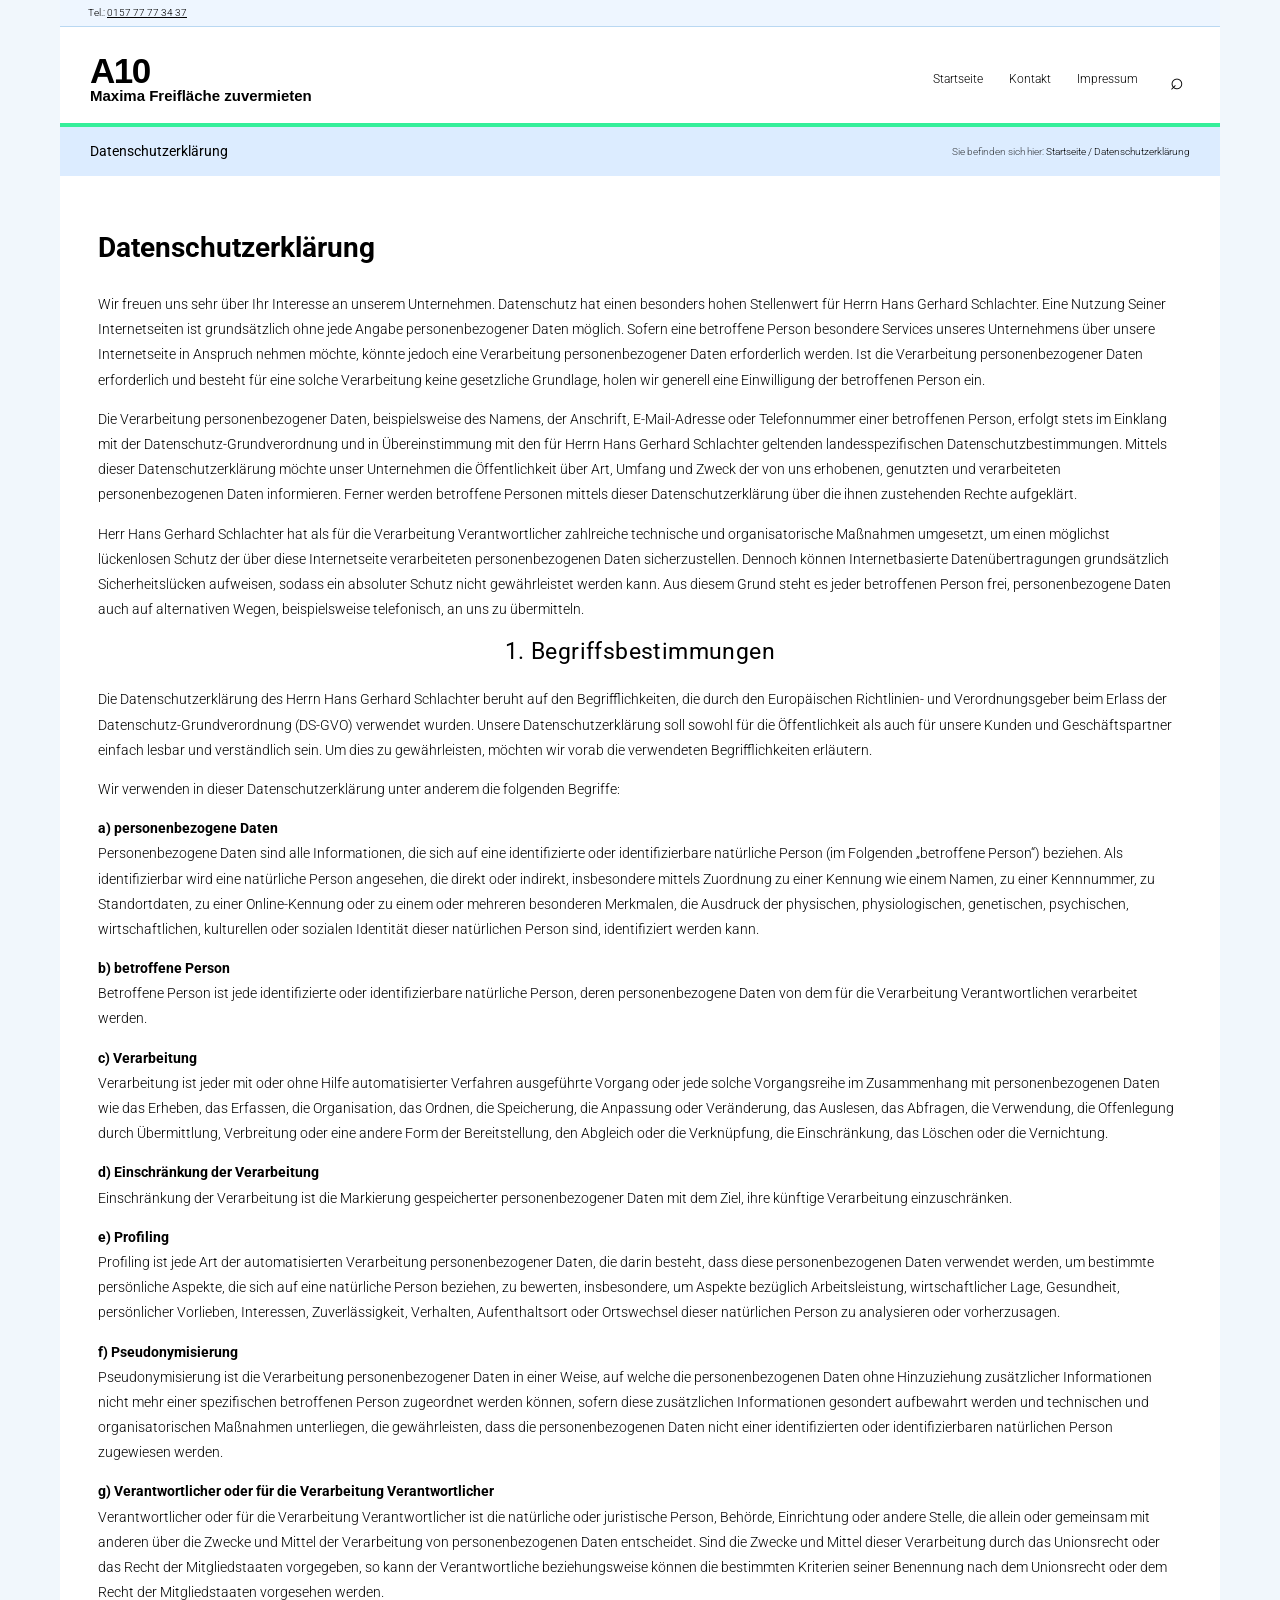
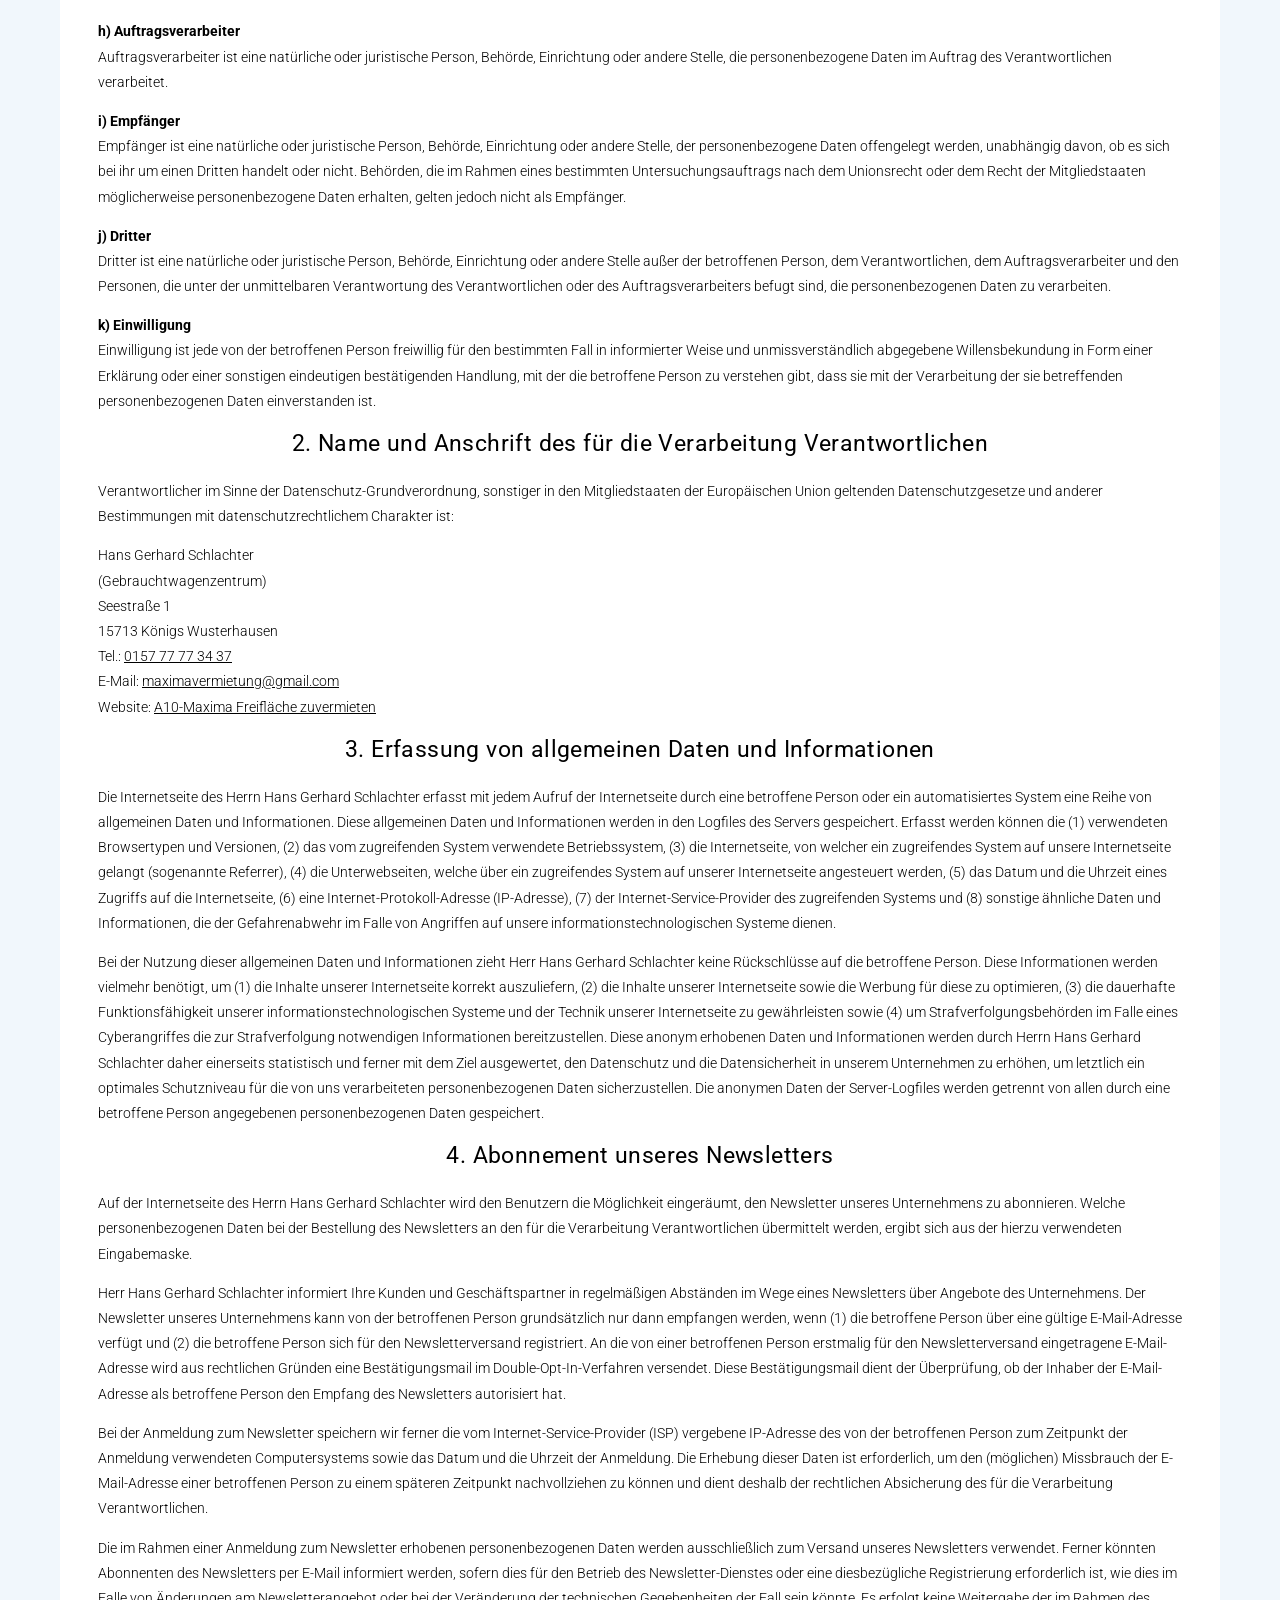
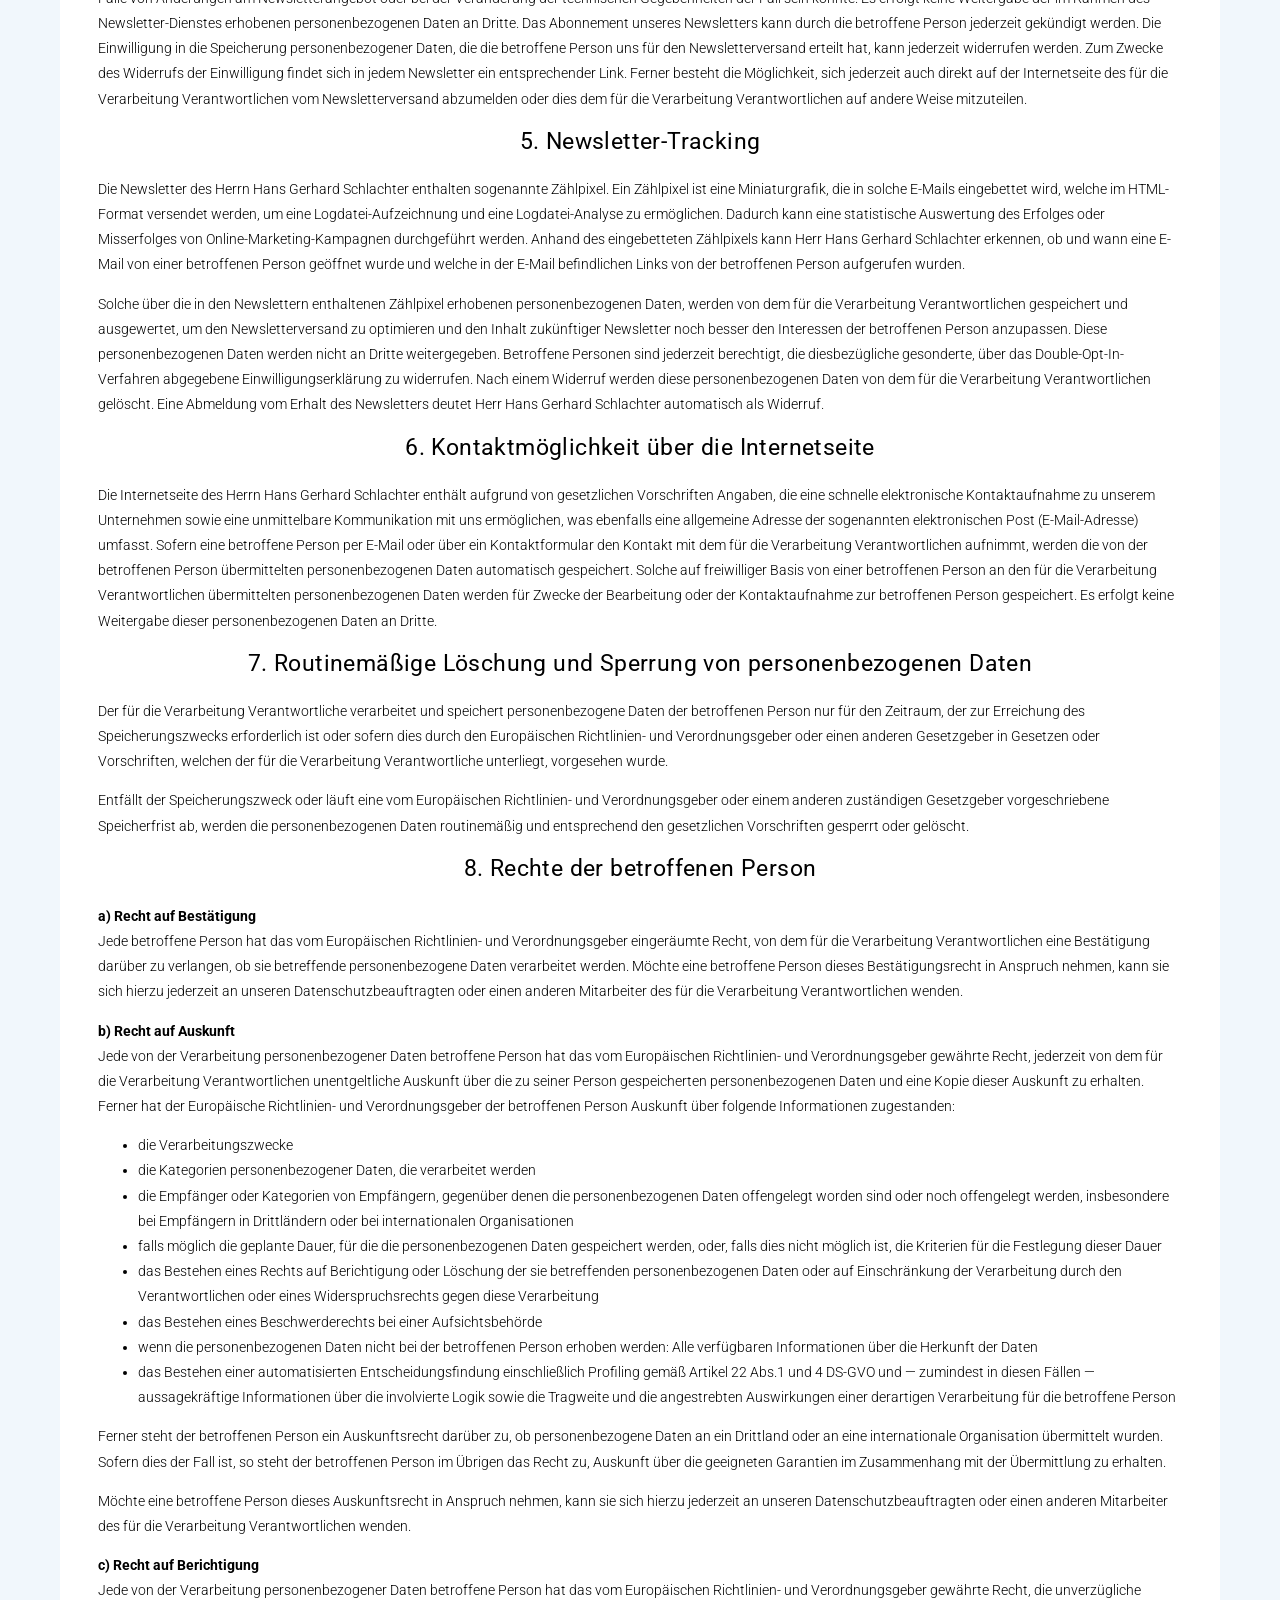
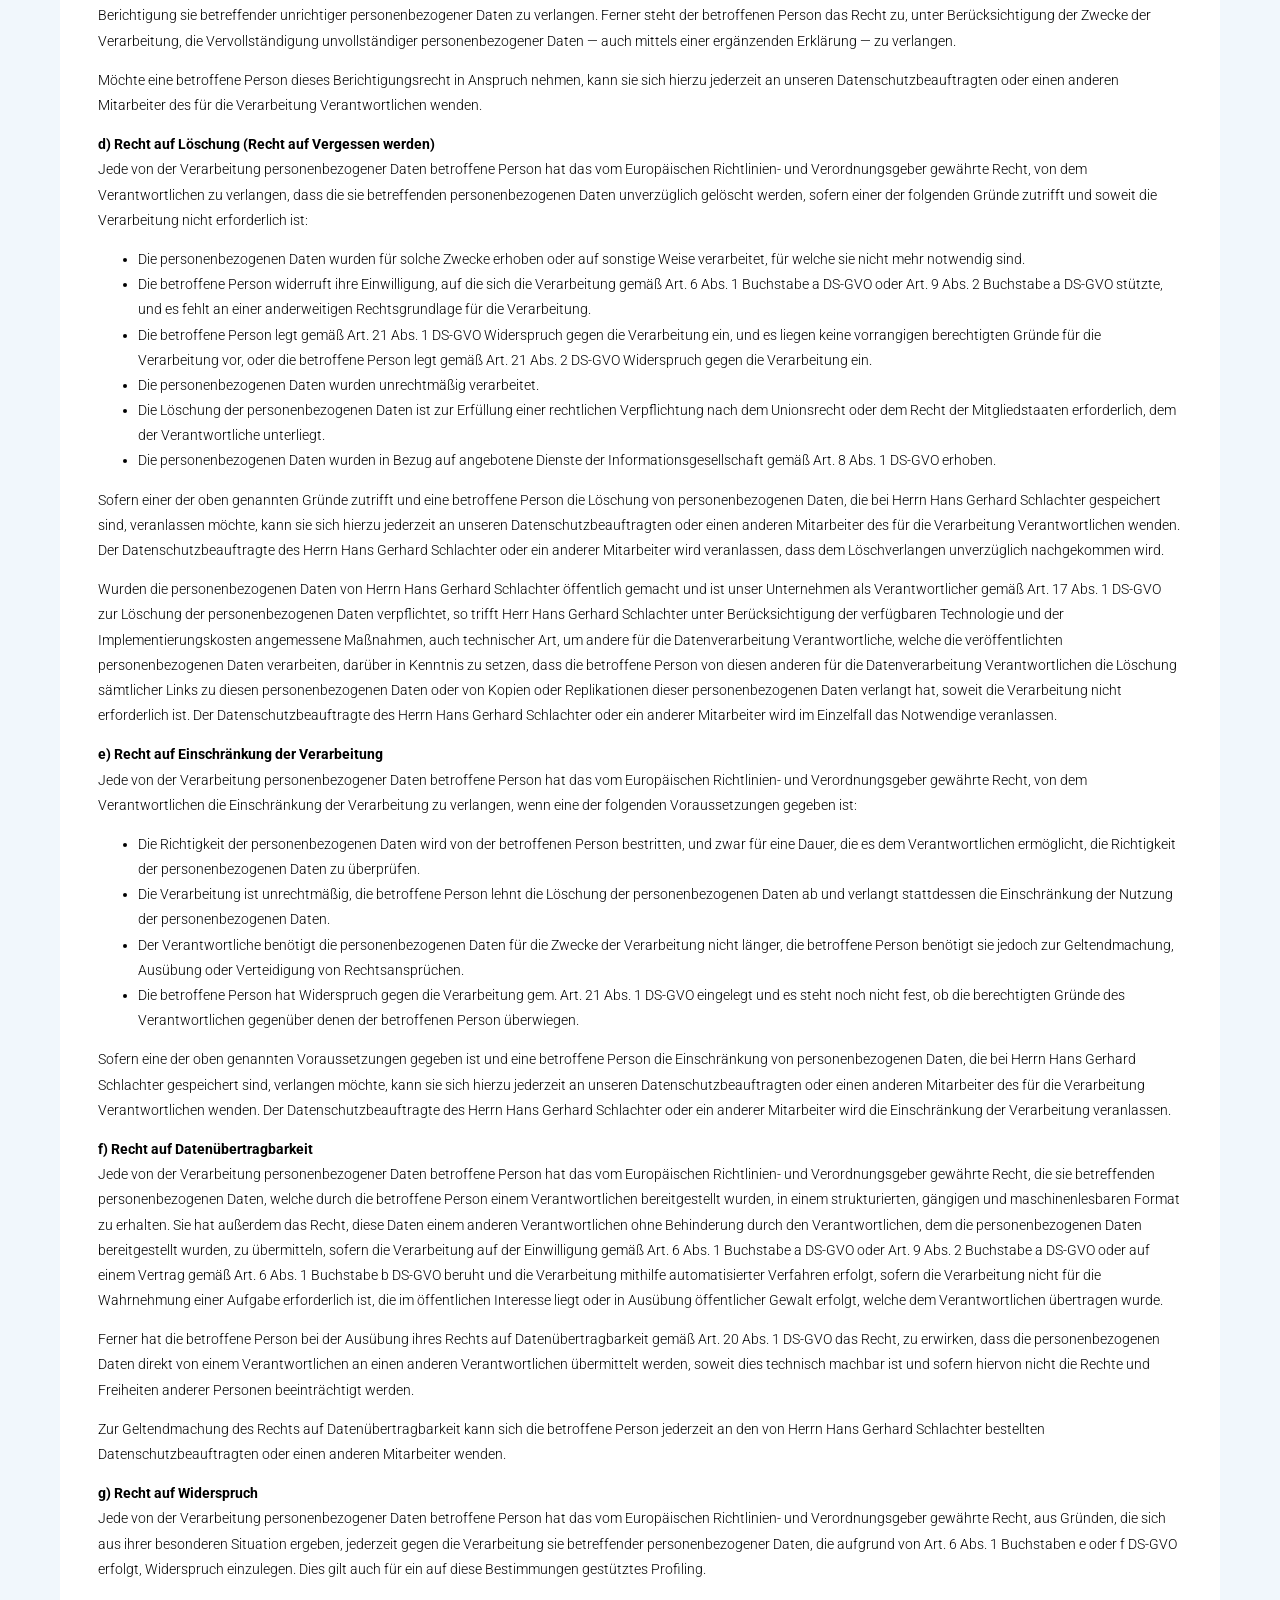
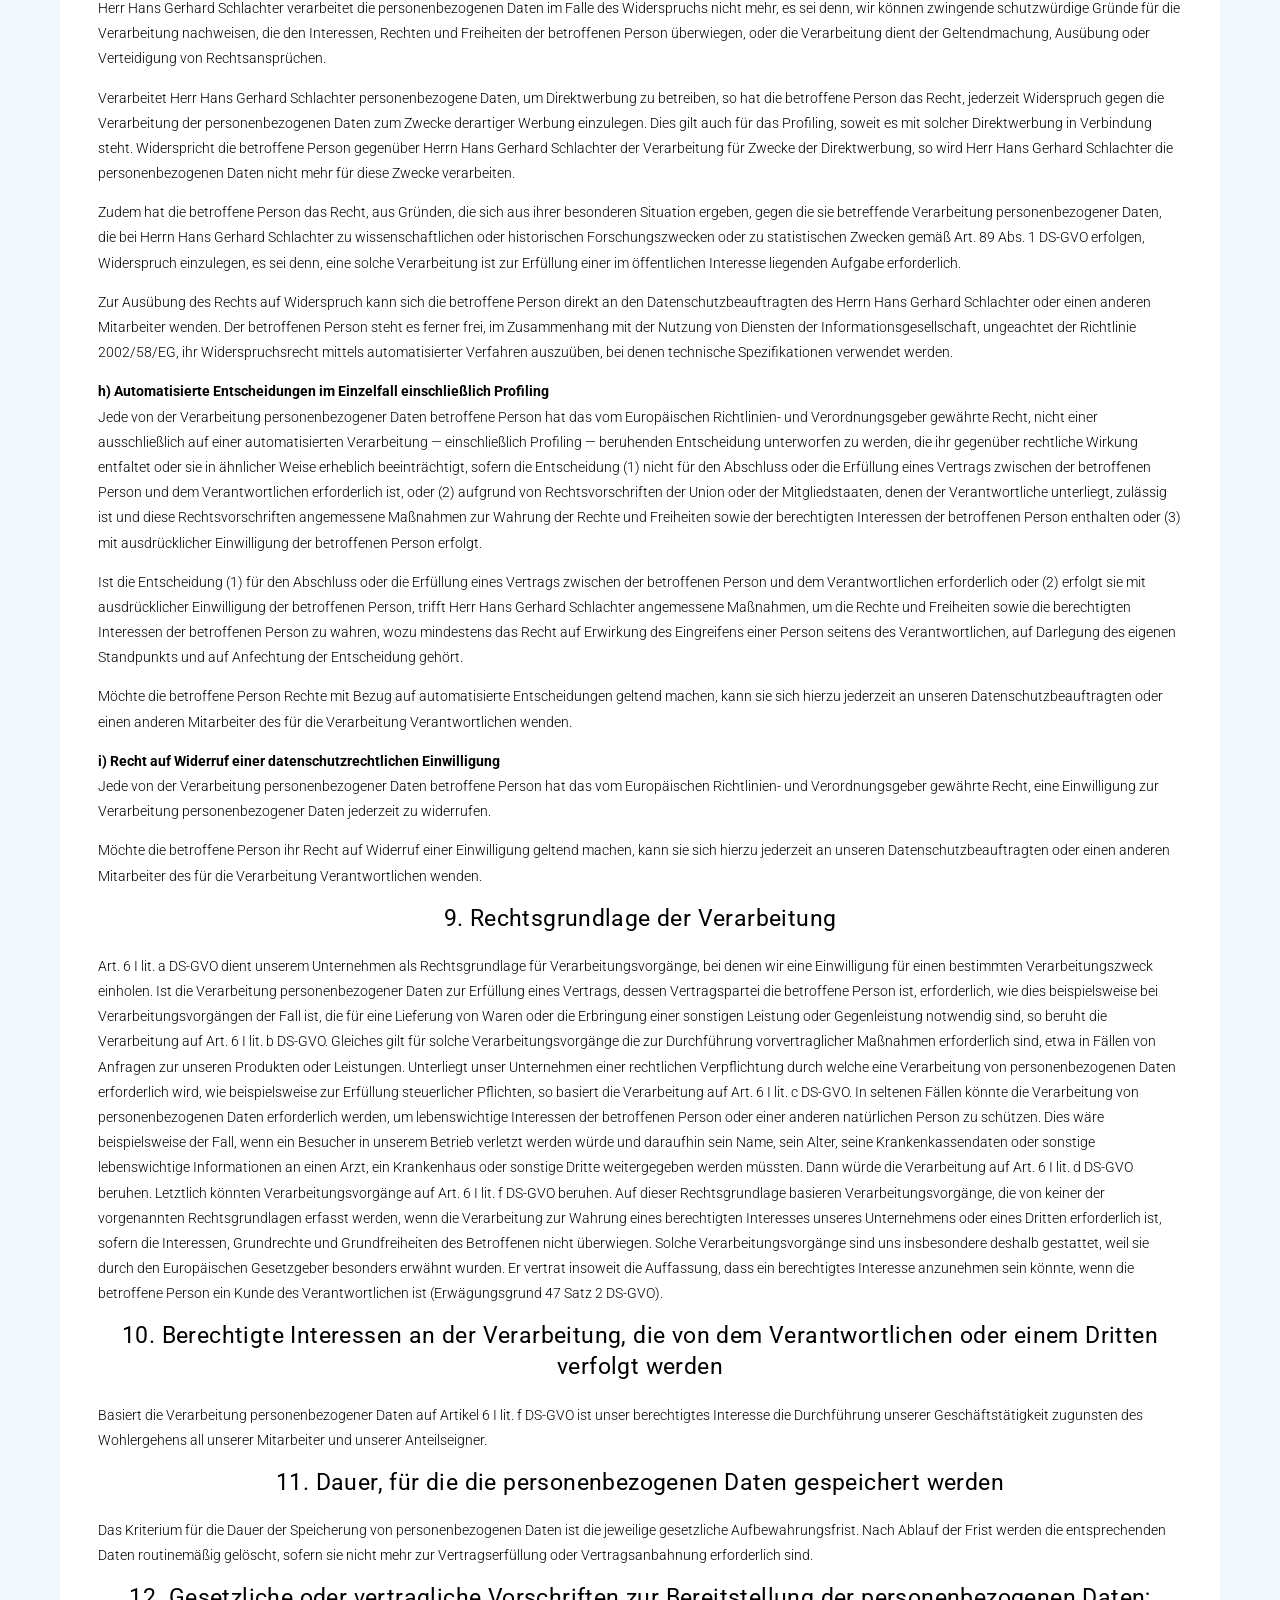
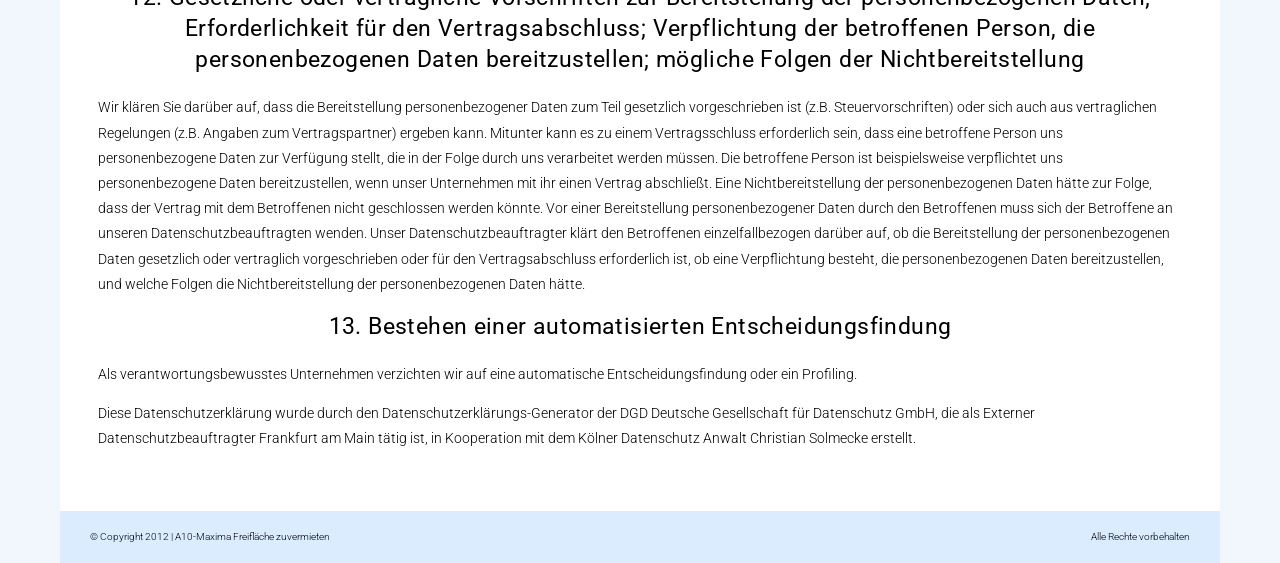
==== commit b70f59f6: "Update A10 website branding and design" ====
--- a/datenschutz.html
+++ b/datenschutz.html
@@ -1,4 +1,4 @@
-<!doctype html><html lang="de"><head><meta charset="utf-8"><meta name="viewport" content="width=device-width, initial-scale=1"><title>Datenschutzerklärung | Maxima Vermietung A10</title><link rel="stylesheet" href="styles.css"></head><body><div class="topline"><span>Tel.: <a href="tel:+2015777773437">0157 77 77 34 37</a></span></div><header class="site-header"><a class="brand" href="index.html" aria-label="Maxima Vermietung A10 Startseite"><strong>A10</strong><span>Maxima Vermietung</span></a><button class="menu-toggle" type="button" aria-label="Menü öffnen" aria-expanded="false">☰</button><nav class="main-nav"><a href="index.html">Startseite</a><a href="kontakt.html">Kontakt</a><a href="impressum.html">Impressum</a><button class="search-toggle" type="button" aria-label="Suche öffnen">⌕</button></nav></header><div class="page-title"><h1>Datenschutzerklärung</h1><div class="breadcrumb"><span>Sie befinden sich hier:</span> <a href="index.html">Startseite</a> / Datenschutzerklärung</div></div><main class="content privacy-content"><h1>Datenschutzerklärung</h1>
+<!doctype html><html lang="de"><head><meta charset="utf-8"><meta name="viewport" content="width=device-width, initial-scale=1"><title>Datenschutzerklärung | A10-Maxima Freifläche zuvermieten</title><link rel="stylesheet" href="styles.css"></head><body><div class="topline"><span>Tel.: <a href="tel:+2015777773437">0157 77 77 34 37</a></span></div><header class="site-header"><a class="brand" href="index.html" aria-label="A10-Maxima Freifläche zuvermieten – Startseite"><strong>A10</strong><span>Maxima Freifläche zuvermieten</span></a><button class="menu-toggle" type="button" aria-label="Menü öffnen" aria-expanded="false">☰</button><nav class="main-nav"><a href="index.html">Startseite</a><a href="kontakt.html">Kontakt</a><a href="impressum.html">Impressum</a><button class="search-toggle" type="button" aria-label="Suche öffnen">⌕</button></nav></header><div class="page-title"><h1>Datenschutzerklärung</h1><div class="breadcrumb"><span>Sie befinden sich hier:</span> <a href="index.html">Startseite</a> / Datenschutzerklärung</div></div><main class="content privacy-content"><h1>Datenschutzerklärung</h1>
 <p>Wir freuen uns sehr über Ihr Interesse an unserem Unternehmen. Datenschutz hat einen besonders hohen Stellenwert für Herrn Hans Gerhard Schlachter. Eine Nutzung Seiner Internetseiten ist grundsätzlich ohne jede Angabe personenbezogener Daten möglich. Sofern eine betroffene Person besondere Services unseres Unternehmens über unsere Internetseite in Anspruch nehmen möchte, könnte jedoch eine Verarbeitung personenbezogener Daten erforderlich werden. Ist die Verarbeitung personenbezogener Daten erforderlich und besteht für eine solche Verarbeitung keine gesetzliche Grundlage, holen wir generell eine Einwilligung der betroffenen Person ein.</p>
 <p>Die Verarbeitung personenbezogener Daten, beispielsweise des Namens, der Anschrift, E-Mail-Adresse oder Telefonnummer einer betroffenen Person, erfolgt stets im Einklang mit der Datenschutz-Grundverordnung und in Übereinstimmung mit den für Herrn Hans Gerhard Schlachter geltenden landesspezifischen Datenschutzbestimmungen. Mittels dieser Datenschutzerklärung möchte unser Unternehmen die Öffentlichkeit über Art, Umfang und Zweck der von uns erhobenen, genutzten und verarbeiteten personenbezogenen Daten informieren. Ferner werden betroffene Personen mittels dieser Datenschutzerklärung über die ihnen zustehenden Rechte aufgeklärt.</p>
 <p>Herr Hans Gerhard Schlachter hat als für die Verarbeitung Verantwortlicher zahlreiche technische und organisatorische Maßnahmen umgesetzt, um einen möglichst lückenlosen Schutz der über diese Internetseite verarbeiteten personenbezogenen Daten sicherzustellen. Dennoch können Internetbasierte Datenübertragungen grundsätzlich Sicherheitslücken aufweisen, sodass ein absoluter Schutz nicht gewährleistet werden kann. Aus diesem Grund steht es jeder betroffenen Person frei, personenbezogene Daten auch auf alternativen Wegen, beispielsweise telefonisch, an uns zu übermitteln.</p>
@@ -18,7 +18,7 @@
 <p><strong>k) Einwilligung</strong><br>Einwilligung ist jede von der betroffenen Person freiwillig für den bestimmten Fall in informierter Weise und unmissverständlich abgegebene Willensbekundung in Form einer Erklärung oder einer sonstigen eindeutigen bestätigenden Handlung, mit der die betroffene Person zu verstehen gibt, dass sie mit der Verarbeitung der sie betreffenden personenbezogenen Daten einverstanden ist.</p>
 <h2>2. Name und Anschrift des für die Verarbeitung Verantwortlichen</h2>
 <p>Verantwortlicher im Sinne der Datenschutz-Grundverordnung, sonstiger in den Mitgliedstaaten der Europäischen Union geltenden Datenschutzgesetze und anderer Bestimmungen mit datenschutzrechtlichem Charakter ist:</p>
-<p>Hans Gerhard Schlachter<br>(Gebrauchtwagenzentrum)<br>Seestraße 1<br>15713 Königs Wusterhausen<br>Tel.: <a href="tel:+2015777773437">0157 77 77 34 37</a><br>E-Mail: <a href="mailto:maximavermietung@gmail.com">maximavermietung@gmail.com</a><br>Website: <a href="index.html">Maxima Vermietung A10</a></p>
+<p>Hans Gerhard Schlachter<br>(Gebrauchtwagenzentrum)<br>Seestraße 1<br>15713 Königs Wusterhausen<br>Tel.: <a href="tel:+2015777773437">0157 77 77 34 37</a><br>E-Mail: <a href="mailto:maximavermietung@gmail.com">maximavermietung@gmail.com</a><br>Website: <a href="index.html">A10-Maxima Freifläche zuvermieten</a></p>
 <h2>3. Erfassung von allgemeinen Daten und Informationen</h2>
 <p>Die Internetseite des Herrn Hans Gerhard Schlachter erfasst mit jedem Aufruf der Internetseite durch eine betroffene Person oder ein automatisiertes System eine Reihe von allgemeinen Daten und Informationen. Diese allgemeinen Daten und Informationen werden in den Logfiles des Servers gespeichert. Erfasst werden können die (1) verwendeten Browsertypen und Versionen, (2) das vom zugreifenden System verwendete Betriebssystem, (3) die Internetseite, von welcher ein zugreifendes System auf unsere Internetseite gelangt (sogenannte Referrer), (4) die Unterwebseiten, welche über ein zugreifendes System auf unserer Internetseite angesteuert werden, (5) das Datum und die Uhrzeit eines Zugriffs auf die Internetseite, (6) eine Internet-Protokoll-Adresse (IP-Adresse), (7) der Internet-Service-Provider des zugreifenden Systems und (8) sonstige ähnliche Daten und Informationen, die der Gefahrenabwehr im Falle von Angriffen auf unsere informationstechnologischen Systeme dienen.</p>
 <p>Bei der Nutzung dieser allgemeinen Daten und Informationen zieht Herr Hans Gerhard Schlachter keine Rückschlüsse auf die betroffene Person. Diese Informationen werden vielmehr benötigt, um (1) die Inhalte unserer Internetseite korrekt auszuliefern, (2) die Inhalte unserer Internetseite sowie die Werbung für diese zu optimieren, (3) die dauerhafte Funktionsfähigkeit unserer informationstechnologischen Systeme und der Technik unserer Internetseite zu gewährleisten sowie (4) um Strafverfolgungsbehörden im Falle eines Cyberangriffes die zur Strafverfolgung notwendigen Informationen bereitzustellen. Diese anonym erhobenen Daten und Informationen werden durch Herrn Hans Gerhard Schlachter daher einerseits statistisch und ferner mit dem Ziel ausgewertet, den Datenschutz und die Datensicherheit in unserem Unternehmen zu erhöhen, um letztlich ein optimales Schutzniveau für die von uns verarbeiteten personenbezogenen Daten sicherzustellen. Die anonymen Daten der Server-Logfiles werden getrennt von allen durch eine betroffene Person angegebenen personenbezogenen Daten gespeichert.</p>
@@ -73,4 +73,4 @@
 <p>Wir klären Sie darüber auf, dass die Bereitstellung personenbezogener Daten zum Teil gesetzlich vorgeschrieben ist (z.B. Steuervorschriften) oder sich auch aus vertraglichen Regelungen (z.B. Angaben zum Vertragspartner) ergeben kann. Mitunter kann es zu einem Vertragsschluss erforderlich sein, dass eine betroffene Person uns personenbezogene Daten zur Verfügung stellt, die in der Folge durch uns verarbeitet werden müssen. Die betroffene Person ist beispielsweise verpflichtet uns personenbezogene Daten bereitzustellen, wenn unser Unternehmen mit ihr einen Vertrag abschließt. Eine Nichtbereitstellung der personenbezogenen Daten hätte zur Folge, dass der Vertrag mit dem Betroffenen nicht geschlossen werden könnte. Vor einer Bereitstellung personenbezogener Daten durch den Betroffenen muss sich der Betroffene an unseren Datenschutzbeauftragten wenden. Unser Datenschutzbeauftragter klärt den Betroffenen einzelfallbezogen darüber auf, ob die Bereitstellung der personenbezogenen Daten gesetzlich oder vertraglich vorgeschrieben oder für den Vertragsabschluss erforderlich ist, ob eine Verpflichtung besteht, die personenbezogenen Daten bereitzustellen, und welche Folgen die Nichtbereitstellung der personenbezogenen Daten hätte.</p>
 <h2>13. Bestehen einer automatisierten Entscheidungsfindung</h2>
 <p>Als verantwortungsbewusstes Unternehmen verzichten wir auf eine automatische Entscheidungsfindung oder ein Profiling.</p>
-<p>Diese Datenschutzerklärung wurde durch den Datenschutzerklärungs-Generator der DGD Deutsche Gesellschaft für Datenschutz GmbH, die als Externer Datenschutzbeauftragter Frankfurt am Main tätig ist, in Kooperation mit dem Kölner Datenschutz Anwalt Christian Solmecke erstellt.</p></main><footer class="site-footer"><span>© Copyright 2012 | Maxima Vermietung A10</span><span>Alle Rechte vorbehalten</span></footer><div class="search-panel" hidden><form><input type="search" placeholder="Suchbegriff eingeben…" aria-label="Suche"><button type="submit">Suchen</button></form></div><script src="script.js"></script></body></html>+<p>Diese Datenschutzerklärung wurde durch den Datenschutzerklärungs-Generator der DGD Deutsche Gesellschaft für Datenschutz GmbH, die als Externer Datenschutzbeauftragter Frankfurt am Main tätig ist, in Kooperation mit dem Kölner Datenschutz Anwalt Christian Solmecke erstellt.</p></main><footer class="site-footer"><span>© Copyright 2012 | A10-Maxima Freifläche zuvermieten</span><span>Alle Rechte vorbehalten</span></footer><div class="search-panel" hidden><form><input type="search" placeholder="Suchbegriff eingeben…" aria-label="Suche"><button type="submit">Suchen</button></form></div><script src="script.js"></script></body></html>
--- a/styles.css
+++ b/styles.css
@@ -82,3 +82,107 @@
 .privacy-content a {
   color: #000 !important;
 }
+
+
+/* Updated rental page styling: fresh blue/sand surfaces, all text remains black. */
+:root {
+  --navy: #dce9f2;
+  --navy2: #dce9f2;
+  --ink: #000000;
+  --muted: #000000;
+  --red: #d7b98e;
+  --green: #e8f0f4;
+  --line: #d8e1e7;
+  --paper: #ffffff;
+  --side: #edf3f6;
+}
+body { color: #000 !important; background: #f3eee5; }
+body :is(p, li, h1, h2, h3, h4, small, strong, span, td, th, a, div) { color: #000; }
+.topline { background: #faf7f0; border-color: #d8cbb8; }
+.site-header { border-bottom: 4px solid #a77b50; }
+.brand, .brand strong, .brand span { color: #000 !important; }
+.main-nav a, .main-nav a:hover, .main-nav a.active { color: #000; }
+.main-nav a:hover, .main-nav a.active { border-color: #a77b50; }
+.breadcrumb, .page-title, .page-title h1, .page-title .breadcrumb, .site-footer {
+  background: #e6e0d2 !important; color: #000 !important;
+}
+.breadcrumb a, .site-footer a { color: #000 !important; }
+.rental-intro { background: #fff; border-top: 6px solid #a77b50; padding: clamp(24px, 4vw, 48px); }
+.rental-heading { text-align: center; padding: 24px 20px; margin: 0 0 26px; background: #eee6d8; border-radius: 12px; }
+.rental-heading h1 { margin: 0 0 12px; font-size: clamp(25px, 3.2vw, 36px); line-height: 1.25; font-weight: 700; color: #000 !important; letter-spacing: 0; }
+.rental-address { margin: 0 !important; font-weight: 500; }
+.rental-intro > h2, .rental-contact h2 { text-align: left; font-size: 21px; color: #000 !important; border-left: 5px solid #a77b50; padding: 5px 0 5px 14px; margin: 26px 0 12px; }
+.rental-intro ul { padding: 18px 28px 18px 44px; margin: 0 0 22px; background: #f8f4ec; border-radius: 10px; }
+.rental-intro li { margin: 5px 0; }
+.rental-legal { padding: 14px 16px; background: #f8f4ec; border-radius: 8px; }
+.rental-contact { margin-top: 28px; padding: 22px 24px; background: #e9dfce; border: 1px solid #a77b50; border-radius: 12px; }
+.rental-contact h2 { margin-top: 0; }
+.rental-contact p { margin: 7px 0; }
+.rental-contact a { text-decoration: underline; text-underline-offset: 3px; }
+.site-footer-contact { display: flex; flex-direction: column; align-items: center; text-align: center; gap: 5px; padding: 26px 20px; background: #e6e0d2 !important; border-top: 5px solid #a77b50; font-size: 13px; }
+.site-footer-contact .footer-owner { font-size: 18px; font-weight: 700; }
+.site-footer-contact .footer-copyright { margin-top: 12px; font-size: 11px; }
+.site-footer-contact a { text-decoration: underline; }
+.location-section { background: #fff; }
+.location-section h3, .location-section h2 { color: #000 !important; }
+.distance-table, .distance-table th, .distance-table td { color: #000 !important; }
+@media(max-width:700px) {
+  .rental-intro { padding: 22px 18px 28px; }
+  .rental-heading { padding: 20px 14px; }
+  .rental-contact { padding: 18px 16px; }
+  .rental-intro ul { padding-left: 32px; }
+}
+
+/* Final palette: olive, warm brown and beige; navigation remains visible while scrolling. */
+:root { --navy:#5b6042; --navy2:#e6e0d2; --ink:#000; --muted:#000; --red:#a77b50; --green:#e6e4d4; --line:#d8cbb8; --paper:#fff; --side:#f3eee5; }
+body { background:#f3eee5 !important; color:#000 !important; }
+.topline { background:#faf7f0 !important; border-color:#d8cbb8 !important; color:#000 !important; }
+.site-header { position:sticky; top:0; z-index:100; background:#fff !important; border-bottom:4px solid #a77b50 !important; }
+.main-nav a, .main-nav a:hover, .main-nav a.active, .brand, .brand strong, .brand span { color:#000 !important; }
+.main-nav a:hover, .main-nav a.active { border-color:#a77b50 !important; }
+.breadcrumb, .page-title, .page-title h1, .page-title .breadcrumb, .site-footer { background:#e6e0d2 !important; color:#000 !important; }
+.rental-intro { background:#fff !important; border-top-color:#a77b50 !important; }
+.rental-heading { background:#eee6d8 !important; }
+.rental-intro ul, .rental-legal { background:#f8f4ec !important; }
+.rental-contact { background:#e9dfce !important; border-color:#a77b50 !important; }
+.site-footer-contact { background:#e6e0d2 !important; border-top-color:#a77b50 !important; }
+.site-footer-contact *, .site-footer *, .topline *, .contact-page-content * { color:#000 !important; }
+.contact-page-content { min-height:360px; }
+@media (max-width:700px) { .site-header { position:sticky; top:0; } .topline { gap:4px 12px; } }
+
+
+/* Neue Markenfarben: modernes Blau mit neongruenen Akzenten; Texte bleiben schwarz. */
+:root {
+  --navy: #dcecff;
+  --navy2: #eaf4ff;
+  --ink: #000000;
+  --muted: #000000;
+  --red: #27e88a;
+  --green: #d9ffe9;
+  --line: #c7dff2;
+  --paper: #ffffff;
+  --side: #f1f7fc;
+}
+body { background:#f1f7fc !important; color:#000 !important; }
+body :is(p, li, h1, h2, h3, h4, small, strong, span, td, th, a, div) { color:#000; }
+.topline { background:#eef6ff !important; border-color:#b9d8f2 !important; color:#000 !important; }
+.site-header { background:#fff !important; border-bottom:4px solid #35ef9a !important; }
+.brand, .brand strong, .brand span { color:#000 !important; }
+.main-nav a, .main-nav a:hover, .main-nav a.active { color:#000 !important; }
+.main-nav a:hover, .main-nav a.active { border-color:#35ef9a !important; }
+.menu-toggle, .search-toggle { color:#000 !important; }
+.breadcrumb, .page-title, .page-title h1, .page-title .breadcrumb, .site-footer { background:#dcecff !important; color:#000 !important; }
+.breadcrumb a, .site-footer a { color:#000 !important; }
+.hero { border-bottom:5px solid #35ef9a; }
+.rental-intro { background:#fff !important; border-top:6px solid #35ef9a !important; }
+.rental-heading { background:#eaf4ff !important; border:1px solid #c7dff2; }
+.rental-intro > h2, .rental-contact h2 { border-left-color:#35ef9a !important; color:#000 !important; }
+.rental-intro ul, .rental-legal { background:#f0f8ff !important; border:1px solid #d7e9f8; }
+.rental-contact { background:#eaf4ff !important; border:1px solid #35ef9a !important; }
+.site-footer-contact { background:#dcecff !important; border-top-color:#35ef9a !important; }
+.site-footer-contact *, .site-footer *, .topline *, .contact-page-content * { color:#000 !important; }
+.text-link { color:#000 !important; text-decoration-color:#35ef9a; }
+.back-top { background:#35ef9a !important; color:#000 !important; border:1px solid #16c978; }
+.search-panel button { background:#dcecff !important; color:#000 !important; border:1px solid #35ef9a; }
+.location-section { background:#fff !important; }
+@media(max-width:700px) { .site-header { border-bottom-width:4px !important; } }
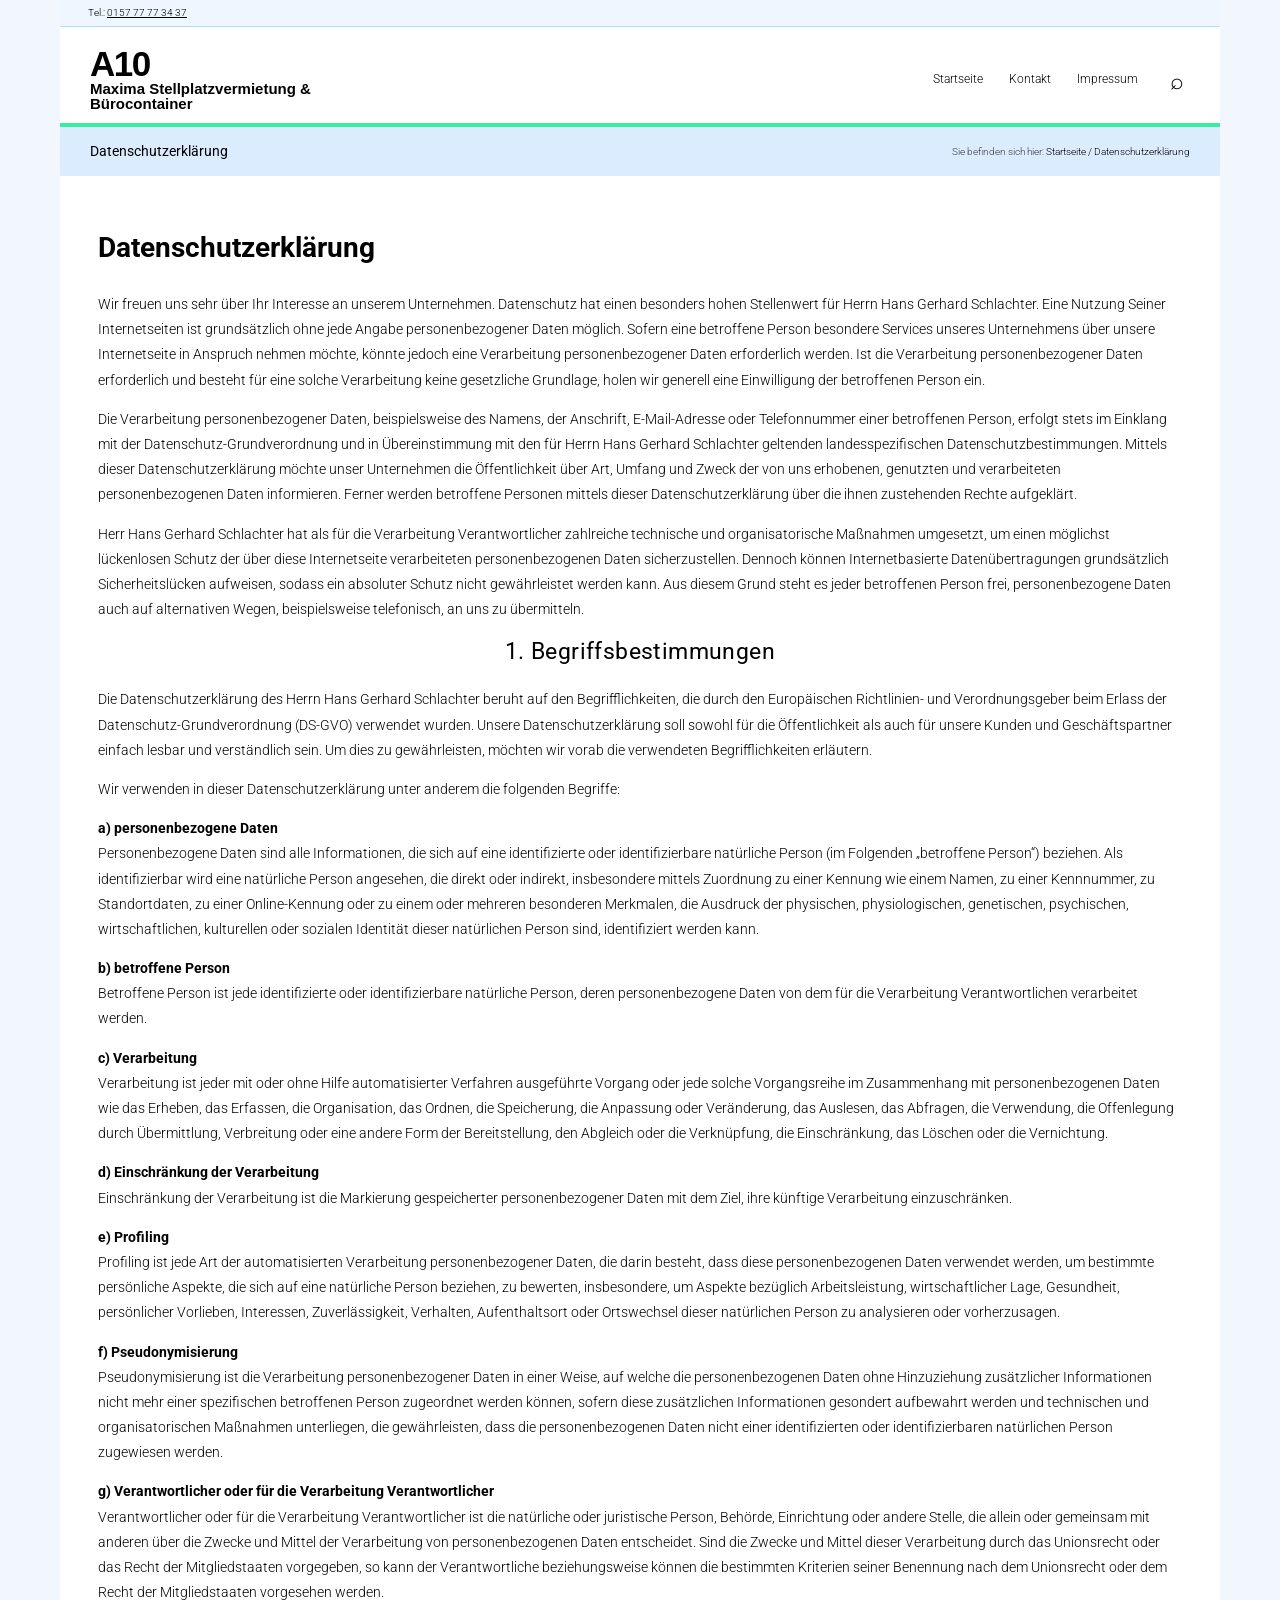
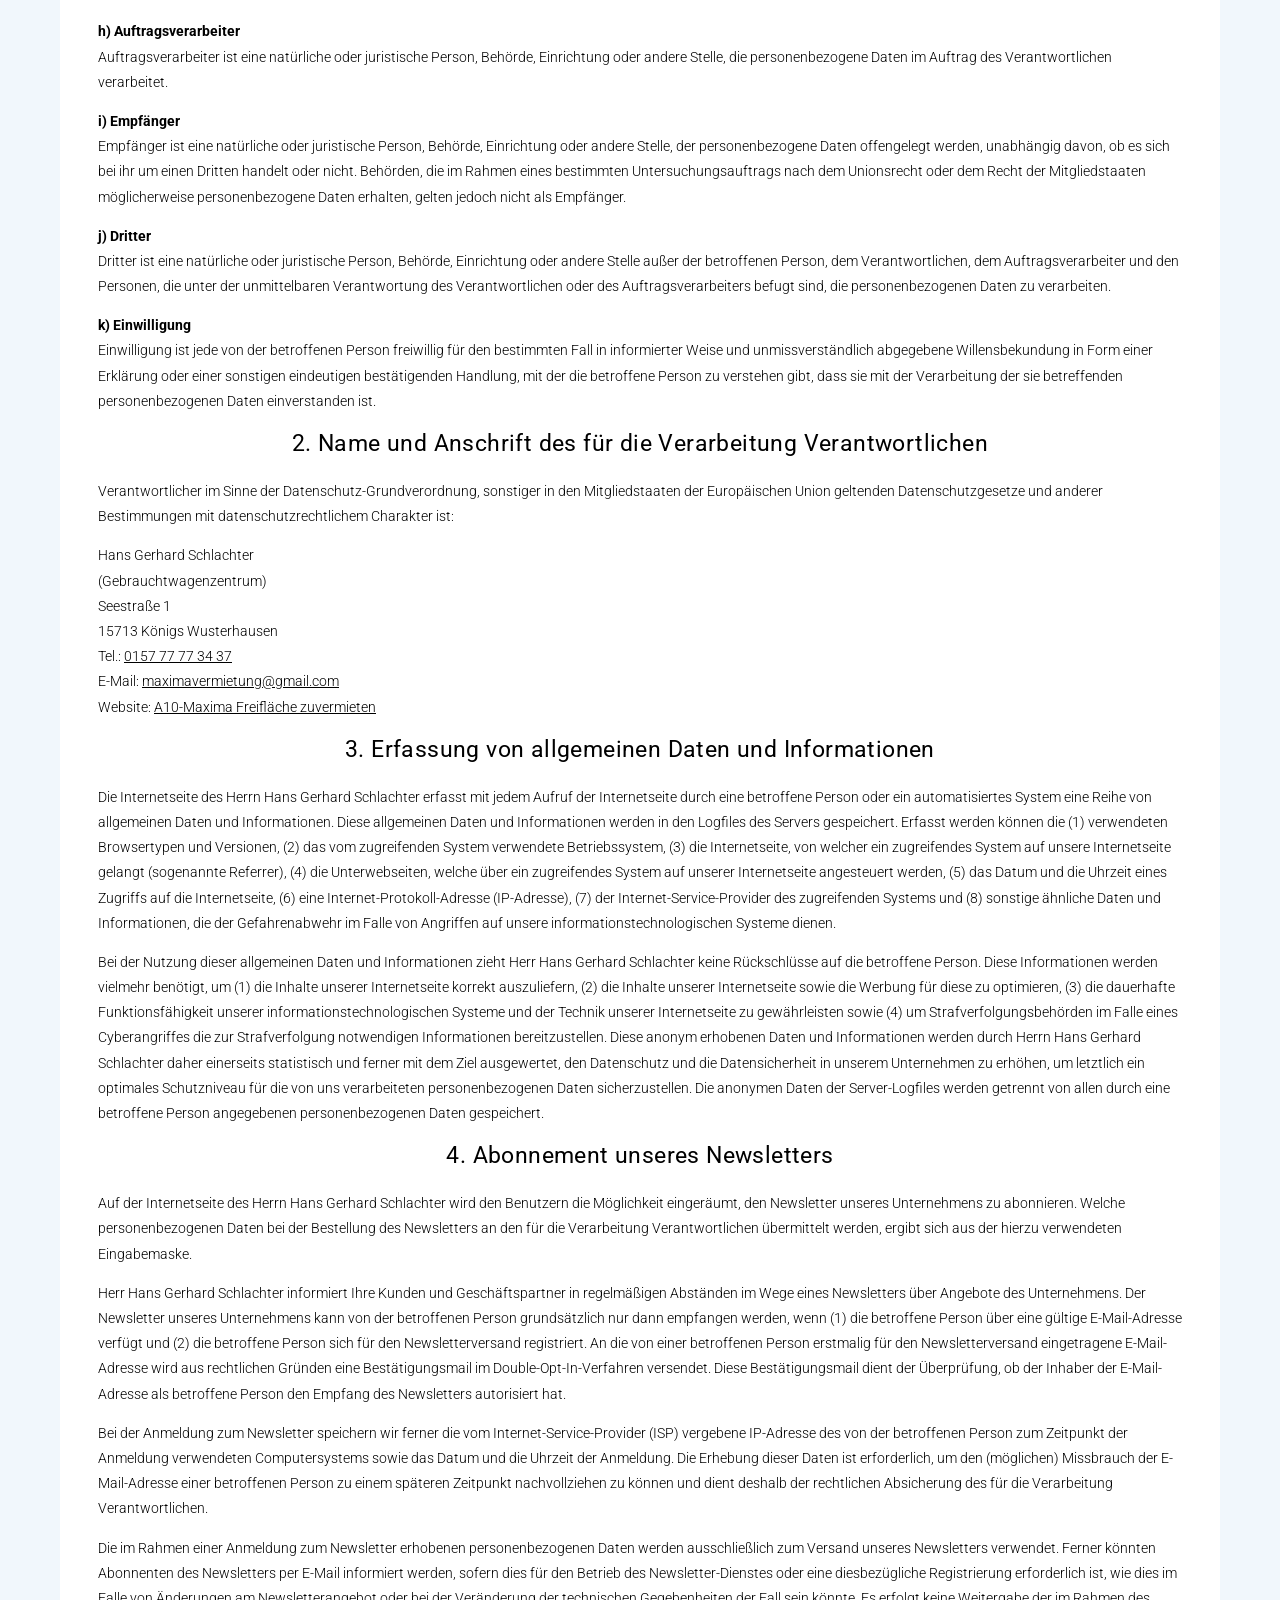
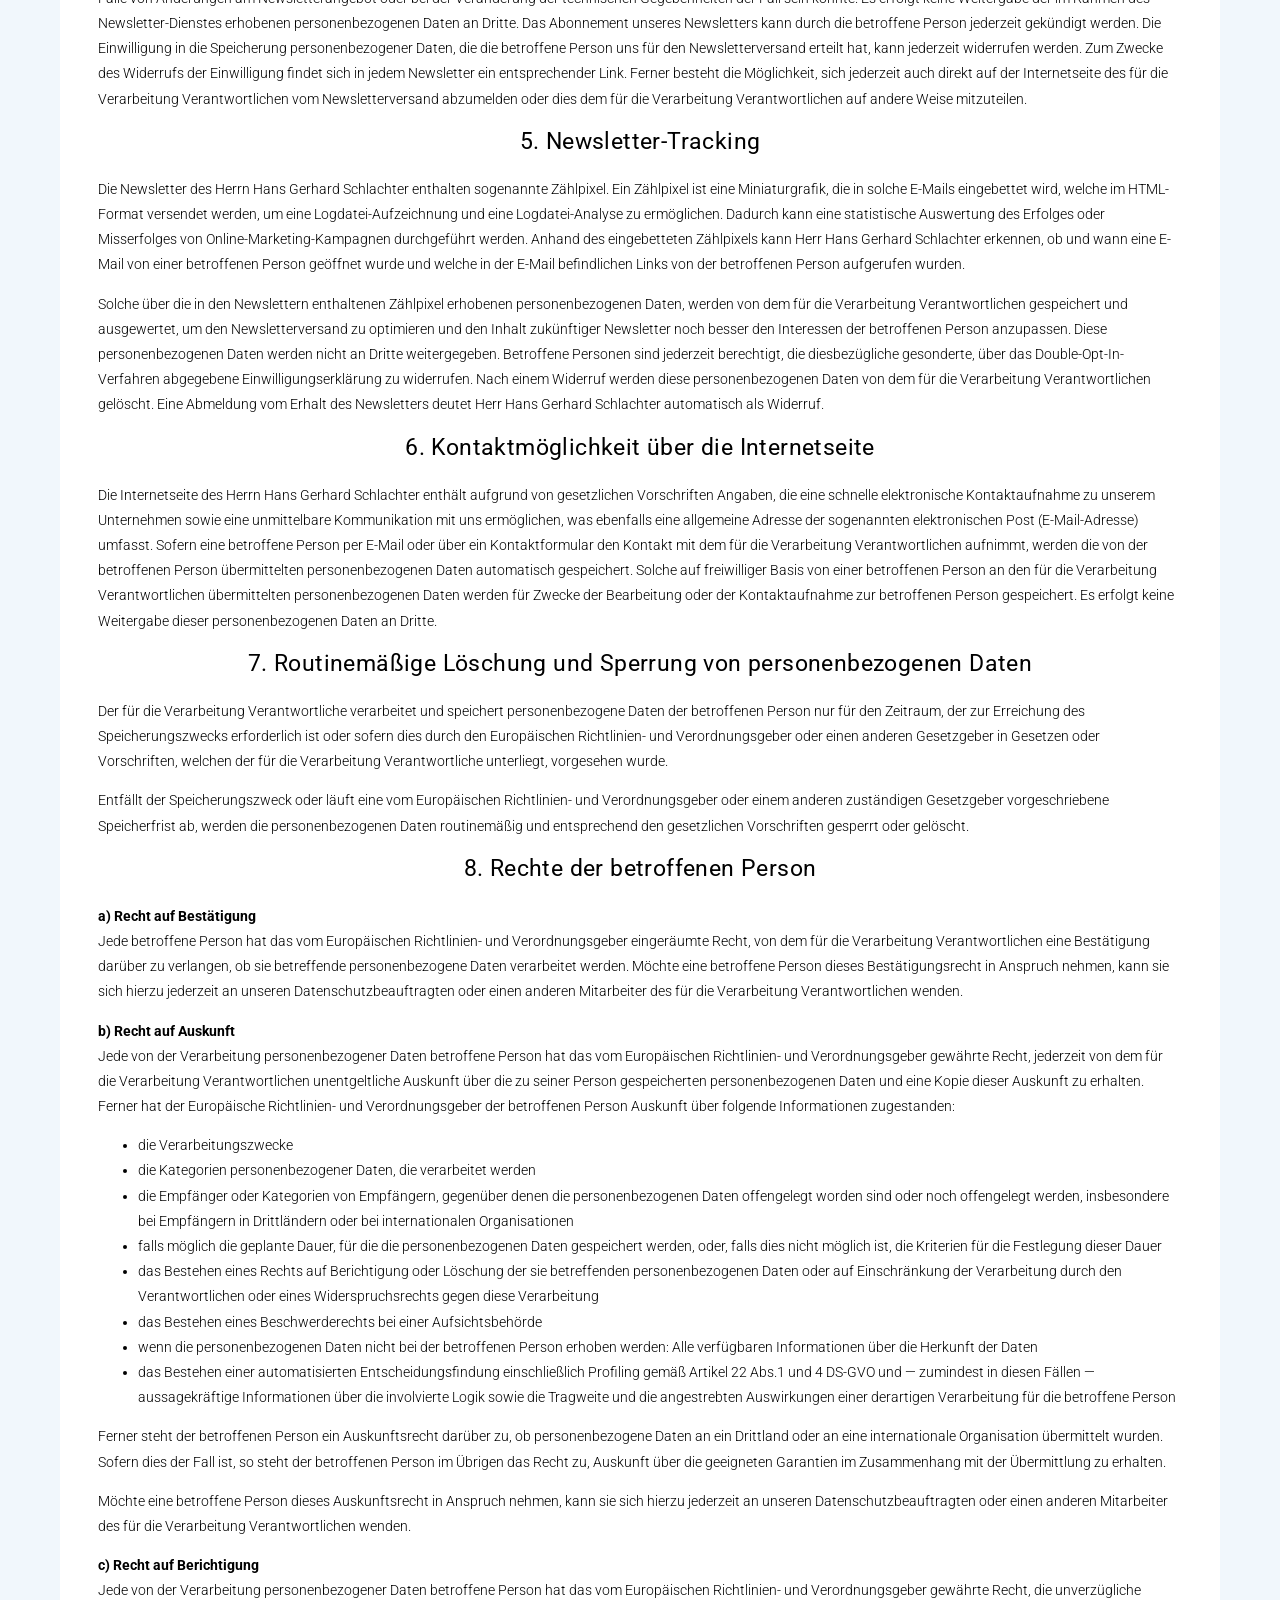
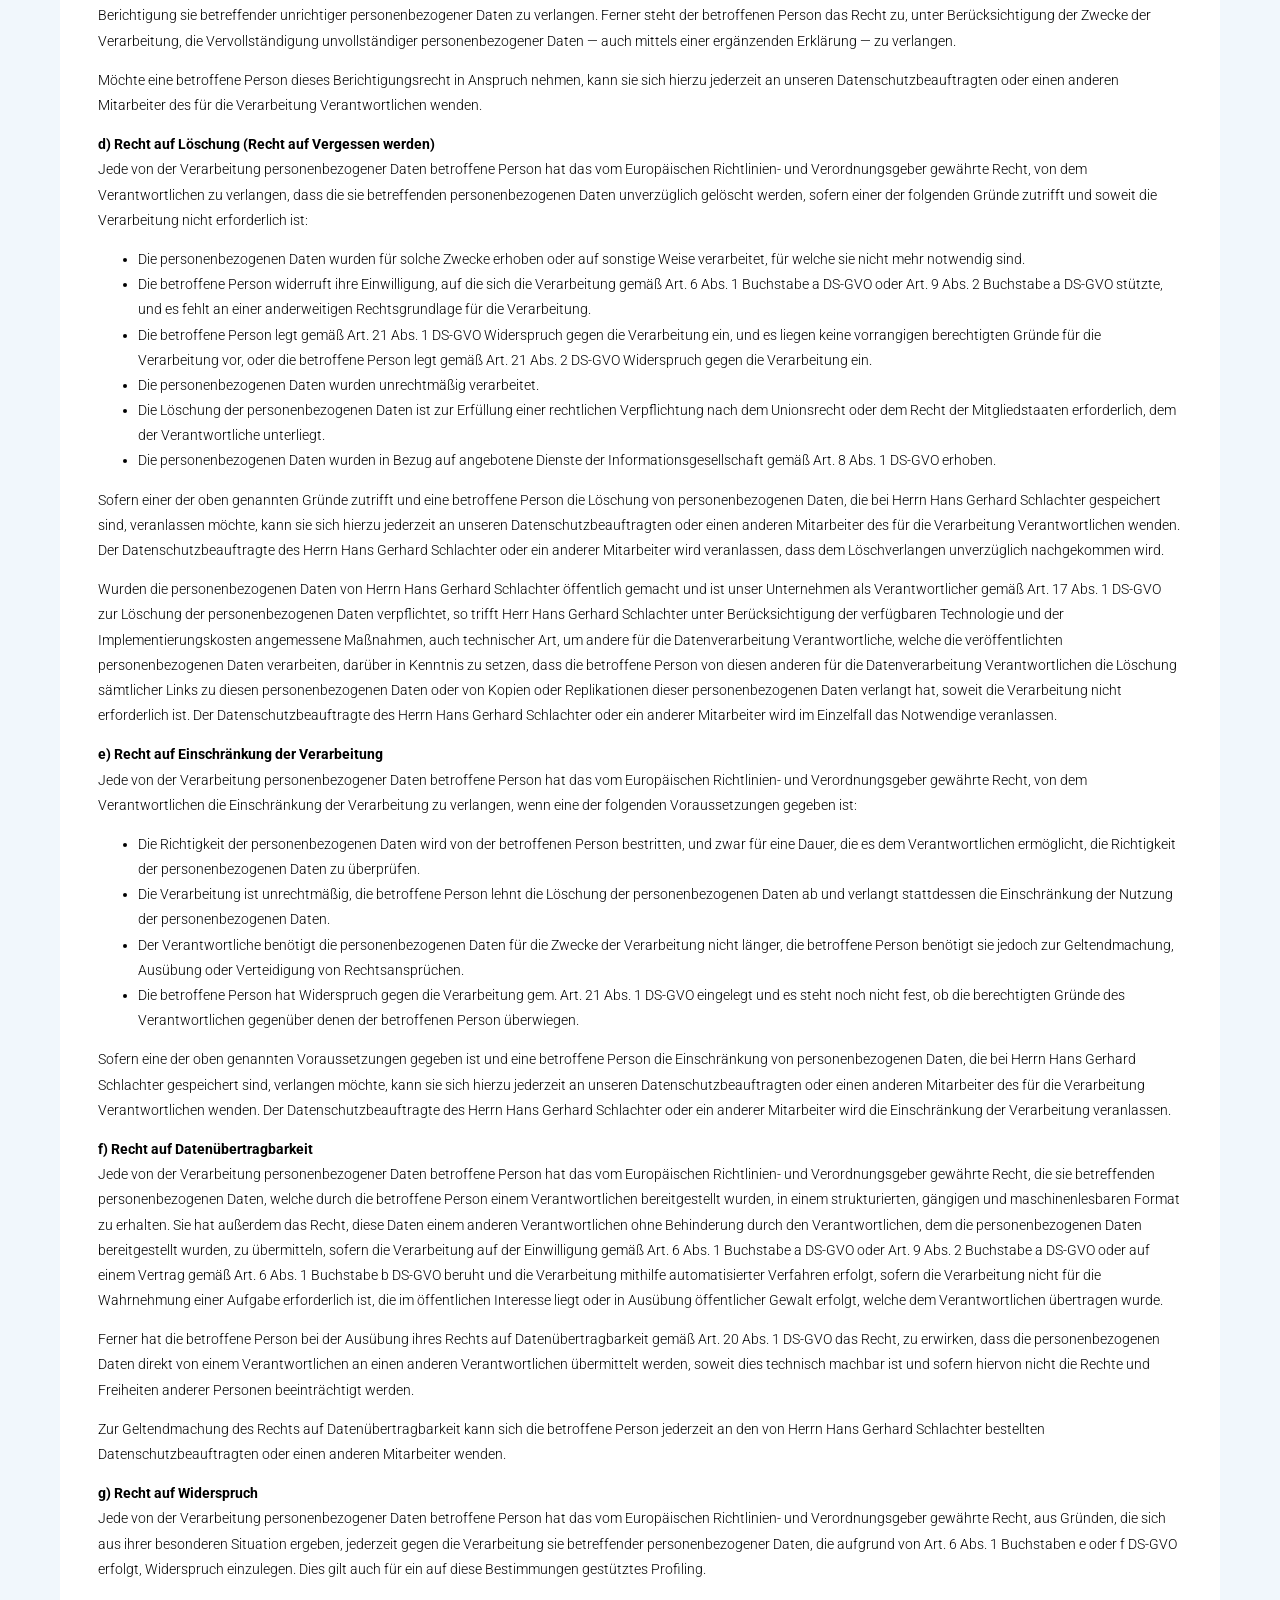
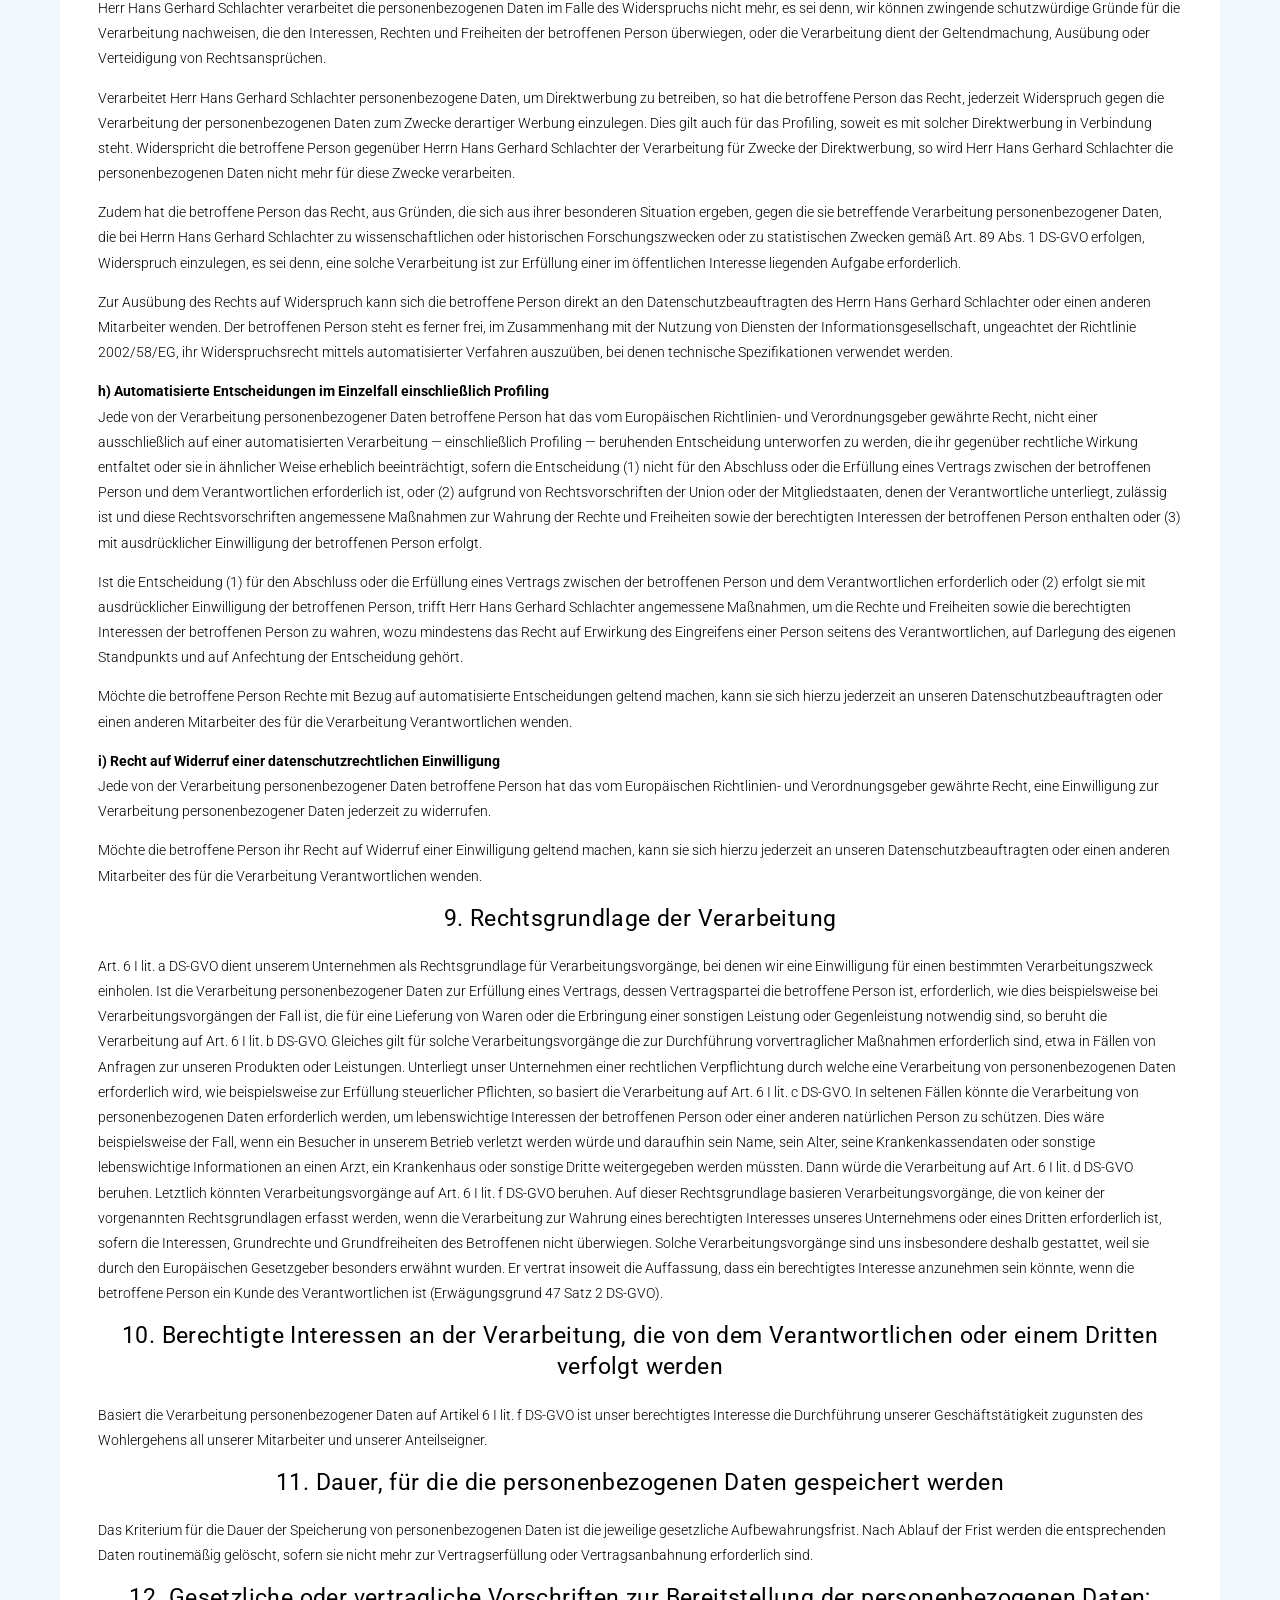
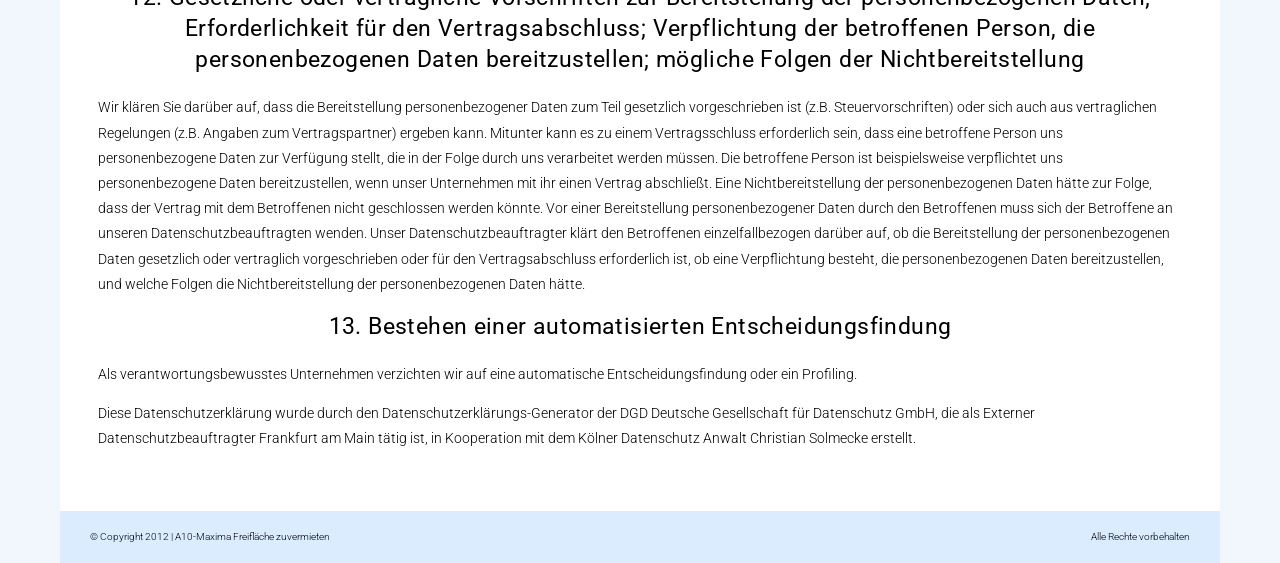
==== commit ab85140e: "Header-Text geändert: Maxima Stellplatzvermietung & Bürocontainer" ====
--- a/datenschutz.html
+++ b/datenschutz.html
@@ -1,4 +1,4 @@
-<!doctype html><html lang="de"><head><meta charset="utf-8"><meta name="viewport" content="width=device-width, initial-scale=1"><title>Datenschutzerklärung | A10-Maxima Freifläche zuvermieten</title><link rel="stylesheet" href="styles.css"></head><body><div class="topline"><span>Tel.: <a href="tel:+2015777773437">0157 77 77 34 37</a></span></div><header class="site-header"><a class="brand" href="index.html" aria-label="A10-Maxima Freifläche zuvermieten – Startseite"><strong>A10</strong><span>Maxima Freifläche zuvermieten</span></a><button class="menu-toggle" type="button" aria-label="Menü öffnen" aria-expanded="false">☰</button><nav class="main-nav"><a href="index.html">Startseite</a><a href="kontakt.html">Kontakt</a><a href="impressum.html">Impressum</a><button class="search-toggle" type="button" aria-label="Suche öffnen">⌕</button></nav></header><div class="page-title"><h1>Datenschutzerklärung</h1><div class="breadcrumb"><span>Sie befinden sich hier:</span> <a href="index.html">Startseite</a> / Datenschutzerklärung</div></div><main class="content privacy-content"><h1>Datenschutzerklärung</h1>
+<!doctype html><html lang="de"><head><meta charset="utf-8"><meta name="viewport" content="width=device-width, initial-scale=1"><title>Datenschutzerklärung | A10-Maxima Freifläche zuvermieten</title><link rel="stylesheet" href="styles.css"></head><body><div class="topline"><span>Tel.: <a href="tel:+2015777773437">0157 77 77 34 37</a></span></div><header class="site-header"><a class="brand" href="index.html" aria-label="A10-Maxima Stellplatzvermietung &amp; Bürocontainer – Startseite"><strong>A10</strong><span>Maxima Stellplatzvermietung &amp; Bürocontainer</span></a><button class="menu-toggle" type="button" aria-label="Menü öffnen" aria-expanded="false">☰</button><nav class="main-nav"><a href="index.html">Startseite</a><a href="kontakt.html">Kontakt</a><a href="impressum.html">Impressum</a><button class="search-toggle" type="button" aria-label="Suche öffnen">⌕</button></nav></header><div class="page-title"><h1>Datenschutzerklärung</h1><div class="breadcrumb"><span>Sie befinden sich hier:</span> <a href="index.html">Startseite</a> / Datenschutzerklärung</div></div><main class="content privacy-content"><h1>Datenschutzerklärung</h1>
 <p>Wir freuen uns sehr über Ihr Interesse an unserem Unternehmen. Datenschutz hat einen besonders hohen Stellenwert für Herrn Hans Gerhard Schlachter. Eine Nutzung Seiner Internetseiten ist grundsätzlich ohne jede Angabe personenbezogener Daten möglich. Sofern eine betroffene Person besondere Services unseres Unternehmens über unsere Internetseite in Anspruch nehmen möchte, könnte jedoch eine Verarbeitung personenbezogener Daten erforderlich werden. Ist die Verarbeitung personenbezogener Daten erforderlich und besteht für eine solche Verarbeitung keine gesetzliche Grundlage, holen wir generell eine Einwilligung der betroffenen Person ein.</p>
 <p>Die Verarbeitung personenbezogener Daten, beispielsweise des Namens, der Anschrift, E-Mail-Adresse oder Telefonnummer einer betroffenen Person, erfolgt stets im Einklang mit der Datenschutz-Grundverordnung und in Übereinstimmung mit den für Herrn Hans Gerhard Schlachter geltenden landesspezifischen Datenschutzbestimmungen. Mittels dieser Datenschutzerklärung möchte unser Unternehmen die Öffentlichkeit über Art, Umfang und Zweck der von uns erhobenen, genutzten und verarbeiteten personenbezogenen Daten informieren. Ferner werden betroffene Personen mittels dieser Datenschutzerklärung über die ihnen zustehenden Rechte aufgeklärt.</p>
 <p>Herr Hans Gerhard Schlachter hat als für die Verarbeitung Verantwortlicher zahlreiche technische und organisatorische Maßnahmen umgesetzt, um einen möglichst lückenlosen Schutz der über diese Internetseite verarbeiteten personenbezogenen Daten sicherzustellen. Dennoch können Internetbasierte Datenübertragungen grundsätzlich Sicherheitslücken aufweisen, sodass ein absoluter Schutz nicht gewährleistet werden kann. Aus diesem Grund steht es jeder betroffenen Person frei, personenbezogene Daten auch auf alternativen Wegen, beispielsweise telefonisch, an uns zu übermitteln.</p>
--- a/styles.css
+++ b/styles.css
@@ -186,3 +186,28 @@
 .search-panel button { background:#dcecff !important; color:#000 !important; border:1px solid #35ef9a; }
 .location-section { background:#fff !important; }
 @media(max-width:700px) { .site-header { border-bottom-width:4px !important; } }
+
+
+/* Final requested palette: blue with neon-green accents; all text stays black. */
+:root {
+  --navy: #dcecff; --navy2: #eaf4ff; --ink: #000; --muted: #000;
+  --red: #35ef9a; --green: #d9ffe9; --line: #c7dff2;
+  --paper: #fff; --side: #f1f7fc;
+}
+html, body { background: #f1f7fc !important; color: #000 !important; }
+body :is(p, li, h1, h2, h3, h4, small, strong, span, td, th, a, div) { color: #000 !important; }
+.topline { background: #eef6ff !important; border-color: #b9d8f2 !important; color: #000 !important; }
+.site-header { background: #fff !important; border-bottom: 4px solid #35ef9a !important; }
+.brand, .brand strong, .brand span, .main-nav a, .menu-toggle, .search-toggle { color: #000 !important; }
+.main-nav a:hover, .main-nav a.active { border-color: #35ef9a !important; }
+.breadcrumb, .page-title, .page-title h1, .page-title .breadcrumb, .site-footer { background: #dcecff !important; color: #000 !important; }
+.hero { border-bottom: 5px solid #35ef9a !important; }
+.rental-intro { background: #fff !important; border-top: 6px solid #35ef9a !important; }
+.rental-heading { background: #eaf4ff !important; border: 1px solid #c7dff2 !important; }
+.rental-intro > h2, .rental-contact h2 { border-left-color: #35ef9a !important; color: #000 !important; }
+.rental-intro ul, .rental-legal { background: #f0f8ff !important; border: 1px solid #d7e9f8 !important; }
+.rental-contact { background: #eaf4ff !important; border: 1px solid #35ef9a !important; }
+.site-footer-contact { background: #dcecff !important; border-top: 5px solid #35ef9a !important; }
+.back-top { background: #35ef9a !important; color: #000 !important; border: 1px solid #16c978 !important; }
+.search-panel button { background: #dcecff !important; color: #000 !important; border: 1px solid #35ef9a !important; }
+.location-photos, .preserved-location-photos { display: none !important; }
